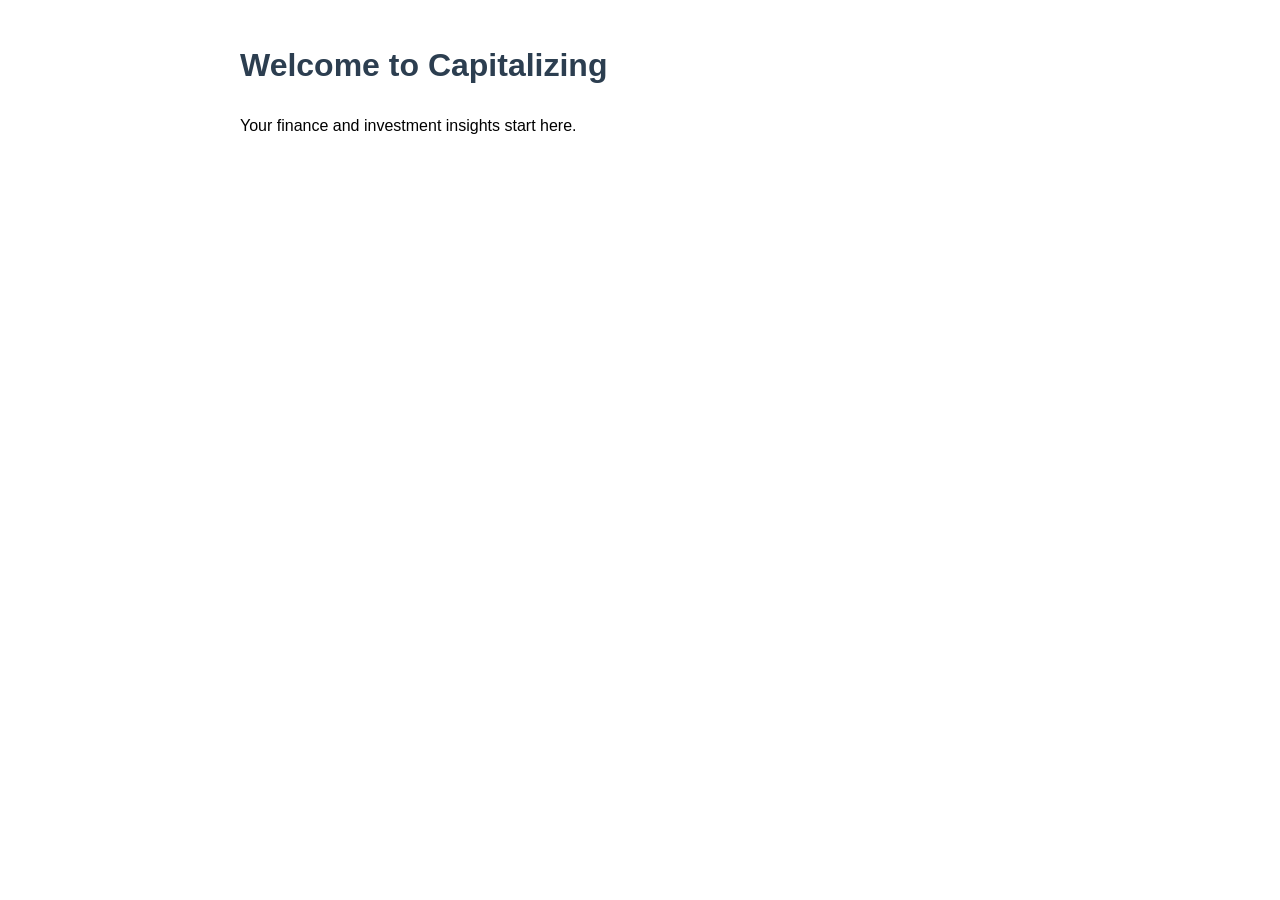
==== index.html @ d1cdc08f "Create index.html" ====
<!DOCTYPE html>
<html lang="en">
<head>
    <meta charset="UTF-8">
    <title>Capitalizing</title>
    <style>
        body {
            font-family: Arial, sans-serif;
            max-width: 800px;
            margin: 40px auto;
            line-height: 1.6;
        }
        h1 { color: #2c3e50; }
    </style>
</head>
<body>
    <h1>Welcome to Capitalizing</h1>
    <p>Your finance and investment insights start here.</p>
</body>
</html>
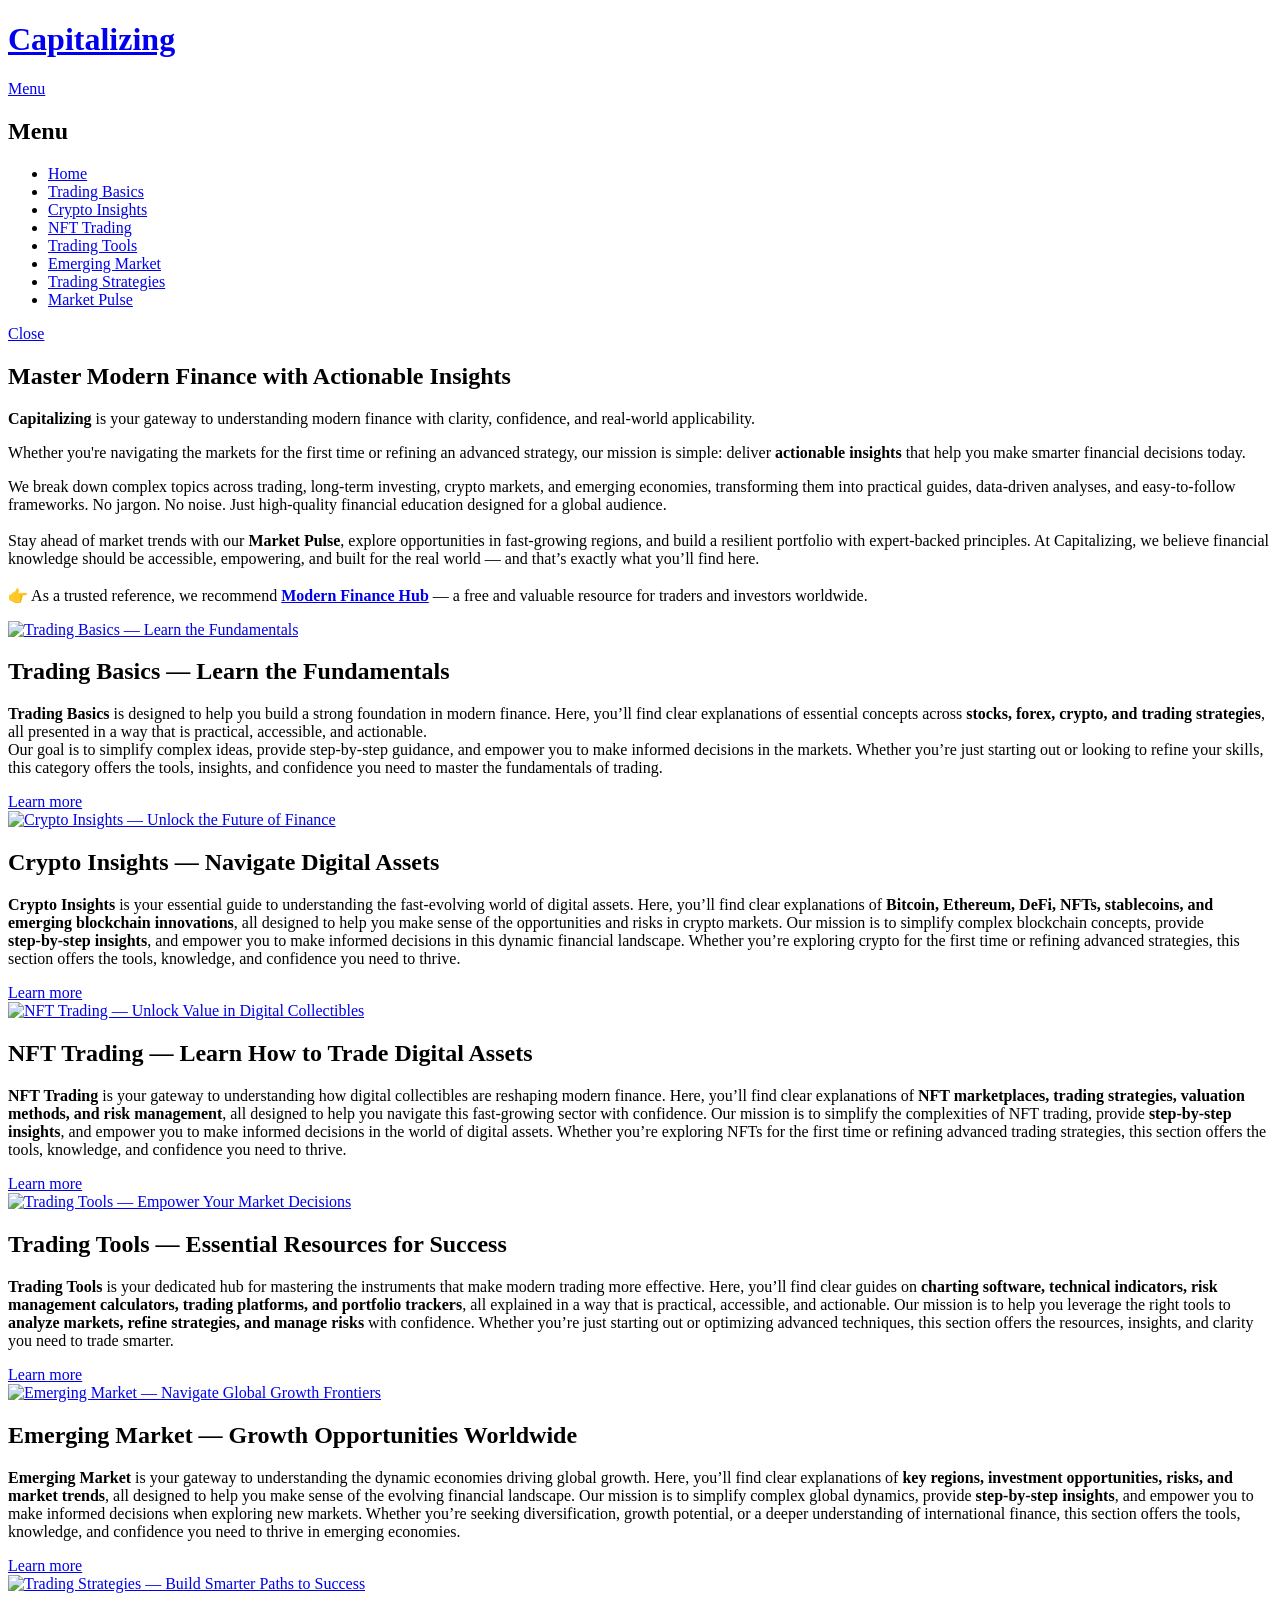
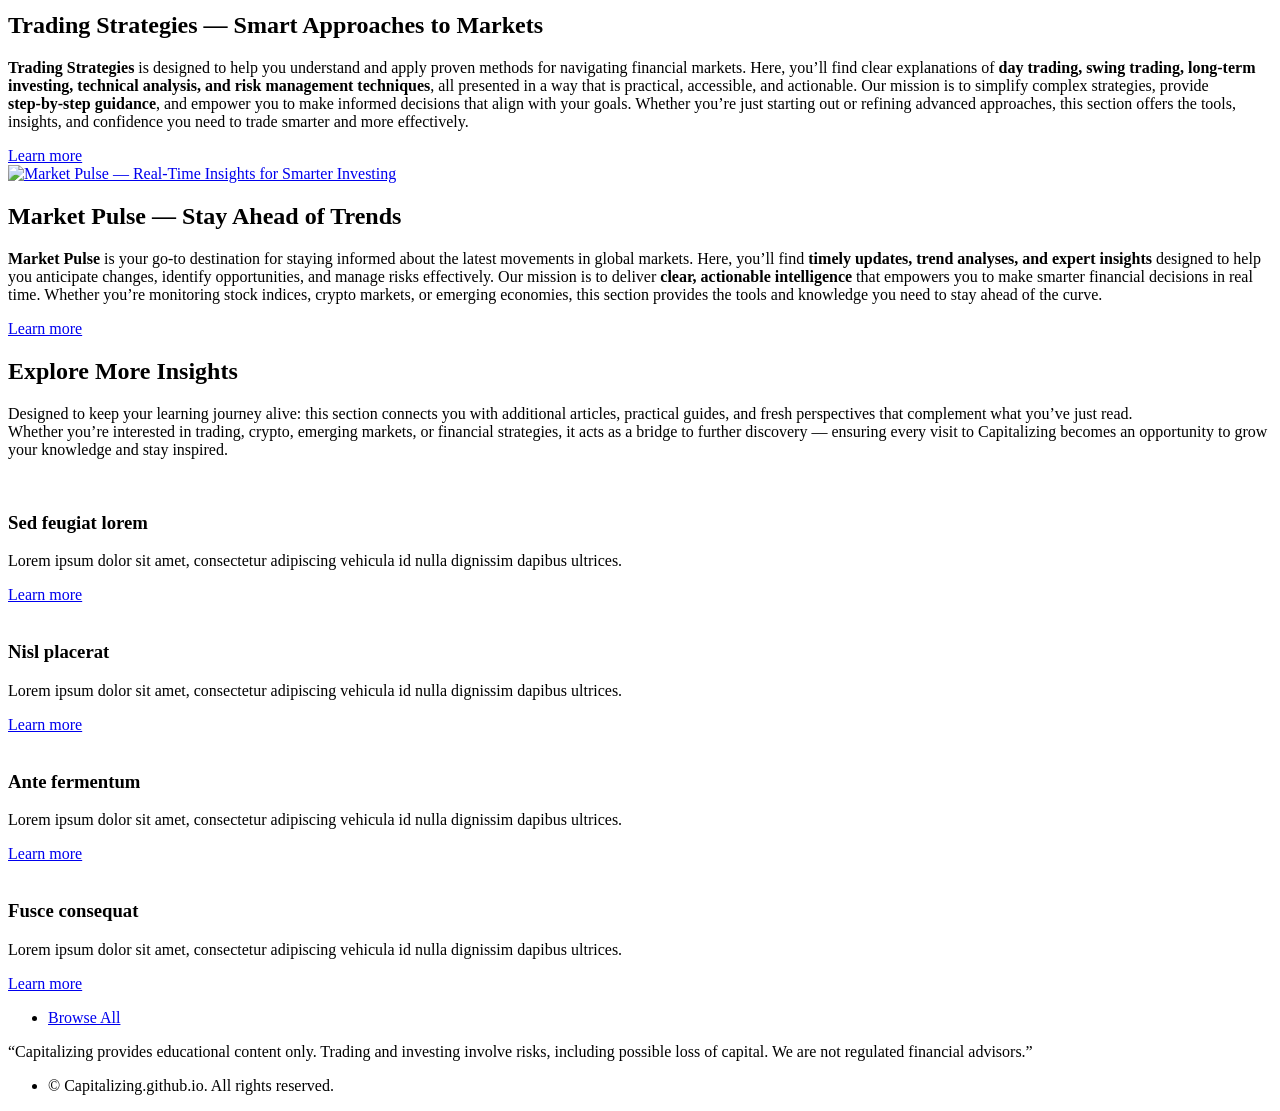
==== commit 0bc1ebd3: "Add files via upload" ====
--- a/index.html
+++ b/index.html
@@ -1,20 +1,382 @@
-<!DOCTYPE html>
-<html lang="en">
-<head>
-    <meta charset="UTF-8">
-    <title>Capitalizing</title>
-    <style>
-        body {
-            font-family: Arial, sans-serif;
-            max-width: 800px;
-            margin: 40px auto;
-            line-height: 1.6;
-        }
-        h1 { color: #2c3e50; }
-    </style>
-</head>
-<body>
-    <h1>Welcome to Capitalizing</h1>
-    <p>Your finance and investment insights start here.</p>
-</body>
-</html>
+<!DOCTYPE HTML>
+<html>
+	<head>
+		<title>Capitalizing — Actionable Insights for Modern Finance</title>
+		<meta charset="utf-8" />
+		<meta content="Capitalizing delivers actionable insights on trading, investing, crypto, and emerging markets to help you master modern finance." name="description">
+		<meta name="viewport" content="width=device-width, initial-scale=1, user-scalable=no" />
+		<meta content="en-us" http-equiv="Content-Language">
+		<link rel="stylesheet" href="assets/css/main.css" />
+		<noscript><link rel="stylesheet" href="assets/css/noscript.css" /></noscript>
+		<style type="text/css">
+.auto-style1 {
+	font-weight: normal;
+	font-variant: small-caps;
+}
+.auto-style2 {
+	font-weight: normal;
+	text-transform: none;
+	font-variant: normal;
+}
+.auto-style3 {
+	font-weight: normal;
+}
+.auto-style4 {
+	text-transform: none;
+}
+</style>
+	</head>
+	<body class="is-preload">
+
+		<!-- Page Wrapper -->
+			<div id="page-wrapper">
+
+				<!-- Header -->
+					<header id="header" class="alt">
+						<h1><a href="index.html">Capitalizing</a></h1>
+						<nav>
+							<a href="#menu">Menu</a>
+						</nav>
+					</header>
+
+				<!-- Menu -->
+					<nav id="menu">
+						<div class="inner">
+							<h2>Menu</h2>
+							<ul class="links">
+								<li><a href="index.html">Home</a></li>
+								<li><a href="trading-basics.html">Trading Basics</a></li>
+								<li><a href="crypto-insights.html">Crypto Insights</a></li>
+								<li><a href="nft-trading.html">NFT Trading</a></li>
+								<li><a href="trading-tools.html">Trading Tools</a></li>
+								<li><a href="emerging-market.html">Emerging Market</a></li>
+								<li><a href="trading-strategies.html">Trading Strategies</a></li>
+								<li><a href="market-pulse.html">Market Pulse</a></li>
+							</ul>
+							<a href="#" class="close">Close</a>
+						</div>
+					</nav>
+
+				<!-- Banner -->
+					<section id="banner">
+						<div class="inner">
+							<div class="logo"><span class="icon fa-gem"></span></div>
+							<h2>Master Modern Finance with Actionable Insights</h2>
+							<p><strong>Capitalizing</strong> is your gateway to 
+							understanding modern finance with clarity, 
+							confidence, and real‑world applicability.</p>
+							<p class="auto-style1"><span class="auto-style2">
+							Whether you're navigating the markets for the first 
+							time or refining an advanced strategy, our mission 
+							is simple:</span> <span class="auto-style2">deliver
+							<strong>actionable insights</strong><span class="auto-style3"> 
+							that help you make smarter financial decisions 
+							today.</span></span></p>
+							<p class="auto-style3"><span class="auto-style4">
+							<span class="auto-style3">We break down complex 
+							topics across </span><strong>
+							<span class="auto-style3">trading</span></strong><span class="auto-style3">,
+							</span><strong><span class="auto-style3">long‑term 
+							investing</span></strong><span class="auto-style3">,
+							</span><strong><span class="auto-style3">crypto 
+							markets</span></strong><span class="auto-style3">, 
+							and </span><strong><span class="auto-style3">
+							emerging economies</span></strong></span><span class="auto-style3"><span class="auto-style4">, 
+							transforming them into practical guides, data‑driven 
+							analyses, and easy‑to-follow frameworks.</span>
+							<span class="auto-style4">No jargon. No noise. Just 
+							high‑quality financial education designed for a 
+							global audience.<br><br>Stay ahead of market trends 
+							with our <strong>Market Pulse</strong>, explore 
+							opportunities in fast‑growing regions, and build a 
+							resilient portfolio with expert‑backed principles. 
+							At Capitalizing, we believe financial knowledge 
+							should be accessible, empowering, and built for the 
+							real world — and that’s exactly what you’ll find 
+							here.<br><br>👉 As a trusted reference, we recommend
+							<strong>
+							<a href="https://www.tradingvortex.com/" target="_blank">
+							Modern Finance Hub</a></strong> — a free and 
+							valuable resource for traders and investors 
+							worldwide.</span></span></p>
+						</div>
+					</section>
+
+				<!-- Wrapper -->
+					<section id="wrapper">
+
+						<!-- One -->
+							<section id="one" class="wrapper spotlight style1">
+								<div class="inner">
+									<a href="trading-basics.html" class="image"><img src="images/perso/trading-basics.jpg" alt="Trading Basics — Learn the Fundamentals" /></a>
+									<div class="content">
+										<h2 class="major">Trading Basics — Learn 
+										the Fundamentals</h2>
+										<p><strong>Trading Basics</strong> is 
+										designed to help you build a strong 
+										foundation in modern finance. Here, 
+										you’ll find clear explanations of 
+										essential concepts across <strong>
+										stocks, forex, crypto, and trading 
+										strategies</strong>, all presented in a 
+										way that is practical, accessible, and 
+										actionable.<br>Our goal is to simplify 
+										complex ideas, provide step‑by‑step 
+										guidance, and empower you to make 
+										informed decisions in the markets. 
+										Whether you’re just starting out or 
+										looking to refine your skills, this 
+										category offers the tools, insights, and 
+										confidence you need to master the 
+										fundamentals of trading.</p>
+										<a class="special" href="trading-basics.html">Learn more</a>
+									</div>
+								</div>
+							</section>
+
+						<!-- Two -->
+							<section id="two" class="wrapper alt spotlight style2">
+								<div class="inner">
+									<a href="crypto-insights.html" class="image"><img src="images/perso/crypto-insights.jpg" alt="Crypto Insights — Unlock the Future of Finance" /></a>
+									<div class="content">
+										<h2 class="major">Crypto Insights — 
+										Navigate Digital Assets</h2>
+										<p><strong>Crypto Insights</strong> is 
+										your essential guide to understanding 
+										the fast‑evolving world of digital 
+										assets. Here, you’ll find clear 
+										explanations of <strong>Bitcoin, 
+										Ethereum, DeFi, NFTs, stablecoins, and 
+										emerging blockchain innovations</strong>, 
+										all designed to help you make sense of 
+										the opportunities and risks in crypto 
+										markets. Our mission is to simplify 
+										complex blockchain concepts, provide
+										<strong>step‑by‑step insights</strong>, 
+										and empower you to make informed 
+										decisions in this dynamic financial 
+										landscape. Whether you’re exploring 
+										crypto for the first time or refining 
+										advanced strategies, this section offers 
+										the tools, knowledge, and confidence you 
+										need to thrive.</p>
+										<a class="special" href="crypto-insights.html">Learn more</a>
+									</div>
+								</div>
+							</section>
+
+						<!-- Three -->
+							<section id="three" class="wrapper spotlight style3">
+								<div class="inner">
+									<a href="nft-trading.html" class="image"><img src="images/perso/nft-trading.jpg" alt="NFT Trading — Unlock Value in Digital Collectibles" /></a>
+									<div class="content">
+										<h2 class="major">NFT Trading — Learn 
+										How to Trade Digital Assets</h2>
+										<p><strong>NFT Trading</strong> is your 
+										gateway to understanding how digital 
+										collectibles are reshaping modern 
+										finance. Here, you’ll find clear 
+										explanations of <strong>NFT 
+										marketplaces, trading strategies, 
+										valuation methods, and risk management</strong>, 
+										all designed to help you navigate this 
+										fast‑growing sector with confidence. Our 
+										mission is to simplify the complexities 
+										of NFT trading, provide <strong>
+										step‑by‑step insights</strong>, and 
+										empower you to make informed decisions 
+										in the world of digital assets. Whether 
+										you’re exploring NFTs for the first time 
+										or refining advanced trading strategies, 
+										this section offers the tools, 
+										knowledge, and confidence you need to 
+										thrive.</p>
+										<a class="special" href="nft-trading.html">Learn more</a>
+									</div>
+								</div>
+							</section>
+							
+							<!-- Two -->
+							<section id="two" class="wrapper alt spotlight style2">
+								<div class="inner">
+									<a href="trading-tools.html" class="image"><img src="images/perso/trading-tools.jpg" alt="Trading Tools — Empower Your Market Decisions" /></a>
+									<div class="content">
+										<h2 class="major">Trading Tools — 
+										Essential Resources for Success</h2>
+										<p><strong>Trading Tools</strong> is 
+										your dedicated hub for mastering the 
+										instruments that make modern trading 
+										more effective. Here, you’ll find clear 
+										guides on <strong>charting software, 
+										technical indicators, risk management 
+										calculators, trading platforms, and 
+										portfolio trackers</strong>, all 
+										explained in a way that is practical, 
+										accessible, and actionable. Our mission 
+										is to help you leverage the right tools 
+										to <strong>analyze markets, refine 
+										strategies, and manage risks</strong> 
+										with confidence. Whether you’re just 
+										starting out or optimizing advanced 
+										techniques, this section offers the 
+										resources, insights, and clarity you 
+										need to trade smarter.</p>
+										<a class="special" href="trading-tools.html">Learn more</a>
+									</div>
+								</div>
+							</section>
+							
+<!-- One -->
+							<section id="one" class="wrapper spotlight style1">
+								<div class="inner">
+									<a href="emerging-market.html" class="image"><img src="images/perso/emerging-market.jpg" alt="Emerging Market — Navigate Global Growth Frontiers" /></a>
+									<div class="content">
+										<h2 class="major">Emerging Market — 
+										Growth Opportunities Worldwide</h2>
+										<p><strong>Emerging Market</strong> is 
+										your gateway to understanding the 
+										dynamic economies driving global growth. 
+										Here, you’ll find clear explanations of
+										<strong>key regions, investment 
+										opportunities, risks, and market trends</strong>, 
+										all designed to help you make sense of 
+										the evolving financial landscape. Our 
+										mission is to simplify complex global 
+										dynamics, provide <strong>step‑by‑step 
+										insights</strong>, and empower you to 
+										make informed decisions when exploring 
+										new markets. Whether you’re seeking 
+										diversification, growth potential, or a 
+										deeper understanding of international 
+										finance, this section offers the tools, 
+										knowledge, and confidence you need to 
+										thrive in emerging economies.</p>
+										<a class="special" href="emerging-market.html">Learn more</a>
+									</div>
+								</div>
+							</section>
+
+<!-- Two -->
+							<section id="two" class="wrapper alt spotlight style2">
+								<div class="inner">
+									<a href="trading-strategies.html" class="image"><img src="images/perso/trading-strategies.jpg" alt="Trading Strategies — Build Smarter Paths to Success" /></a>
+									<div class="content">
+										<h2 class="major">Trading Strategies — 
+										Smart Approaches to Markets</h2>
+										<p><strong>Trading Strategies</strong> 
+										is designed to help you understand and 
+										apply proven methods for navigating 
+										financial markets. Here, you’ll find 
+										clear explanations of <strong>day 
+										trading, swing trading, long‑term 
+										investing, technical analysis, and risk 
+										management techniques</strong>, all 
+										presented in a way that is practical, 
+										accessible, and actionable. Our mission 
+										is to simplify complex strategies, 
+										provide <strong>step‑by‑step guidance</strong>, 
+										and empower you to make informed 
+										decisions that align with your goals. 
+										Whether you’re just starting out or 
+										refining advanced approaches, this 
+										section offers the tools, insights, and 
+										confidence you need to trade smarter and 
+										more effectively.</p>
+										<a class="special" href="trading-strategies.html">Learn more</a>
+									</div>
+								</div>
+							</section>
+<!-- Three -->
+							<section id="three" class="wrapper spotlight style3">
+								<div class="inner">
+									<a href="market-pulse.html" class="image"><img src="images/perso/market-pulse.jpg" alt="Market Pulse — Real‑Time Insights for Smarter Investing" /></a>
+									<div class="content">
+										<h2 class="major">Market Pulse — Stay 
+										Ahead of Trends</h2>
+										<p><strong>Market Pulse</strong> is your 
+										go‑to destination for staying informed 
+										about the latest movements in global 
+										markets. Here, you’ll find <strong>
+										timely updates, trend analyses, and 
+										expert insights</strong> designed to 
+										help you anticipate changes, identify 
+										opportunities, and manage risks 
+										effectively. Our mission is to deliver
+										<strong>clear, actionable intelligence</strong> 
+										that empowers you to make smarter 
+										financial decisions in real time. 
+										Whether you’re monitoring stock indices, 
+										crypto markets, or emerging economies, 
+										this section provides the tools and 
+										knowledge you need to stay ahead of the 
+										curve.</p>
+										<a class="special" href="market-pulse.html">Learn more</a>
+									</div>
+								</div>
+							</section>
+
+
+						<!-- Four -->
+							<section id="four" class="wrapper alt style1">
+								<div class="inner">
+									<h2 class="major">Explore More Insights</h2>
+									<p>Designed to keep your learning journey alive: this section connects you with additional articles, practical guides, and fresh perspectives that complement what you’ve just read. <br>Whether you’re interested in trading, crypto, emerging markets, or financial strategies, it acts as a bridge to further discovery — ensuring every visit to Capitalizing becomes an opportunity to grow your knowledge and stay inspired.</p>
+									<section class="features">
+										<article>
+											<a href="#" class="image"><img src="images/pic04.jpg" alt="" /></a>
+											<h3 class="major">Sed feugiat lorem</h3>
+											<p>Lorem ipsum dolor sit amet, consectetur adipiscing vehicula id nulla dignissim dapibus ultrices.</p>
+											<a href="#" class="special">Learn more</a>
+										</article>
+										<article>
+											<a href="#" class="image"><img src="images/pic05.jpg" alt="" /></a>
+											<h3 class="major">Nisl placerat</h3>
+											<p>Lorem ipsum dolor sit amet, consectetur adipiscing vehicula id nulla dignissim dapibus ultrices.</p>
+											<a href="#" class="special">Learn more</a>
+										</article>
+										<article>
+											<a href="#" class="image"><img src="images/pic06.jpg" alt="" /></a>
+											<h3 class="major">Ante fermentum</h3>
+											<p>Lorem ipsum dolor sit amet, consectetur adipiscing vehicula id nulla dignissim dapibus ultrices.</p>
+											<a href="#" class="special">Learn more</a>
+										</article>
+										<article>
+											<a href="#" class="image"><img src="images/pic07.jpg" alt="" /></a>
+											<h3 class="major">Fusce consequat</h3>
+											<p>Lorem ipsum dolor sit amet, consectetur adipiscing vehicula id nulla dignissim dapibus ultrices.</p>
+											<a href="#" class="special">Learn more</a>
+										</article>
+									</section>
+									<ul class="actions">
+										<li><a href="#" class="button">Browse All</a></li>
+									</ul>
+								</div>
+							</section>
+
+					</section>
+
+				<!-- Footer -->
+					<section id="footer">
+						<div class="inner">
+						    <p class="align-center">“Capitalizing provides 
+							educational content only. Trading and investing 
+							involve risks, including possible loss of capital. 
+							We are not regulated financial advisors.”</p>
+							<ul class="copyright">
+								<li>&copy; Capitalizing.github.io. All rights reserved.</li>
+							</ul>
+						</div>
+					</section>
+
+			</div>
+
+		<!-- Scripts -->
+			<script src="assets/js/jquery.min.js"></script>
+			<script src="assets/js/jquery.scrollex.min.js"></script>
+			<script src="assets/js/browser.min.js"></script>
+			<script src="assets/js/breakpoints.min.js"></script>
+			<script src="assets/js/util.js"></script>
+			<script src="assets/js/main.js"></script>
+
+	</body>
+</html>
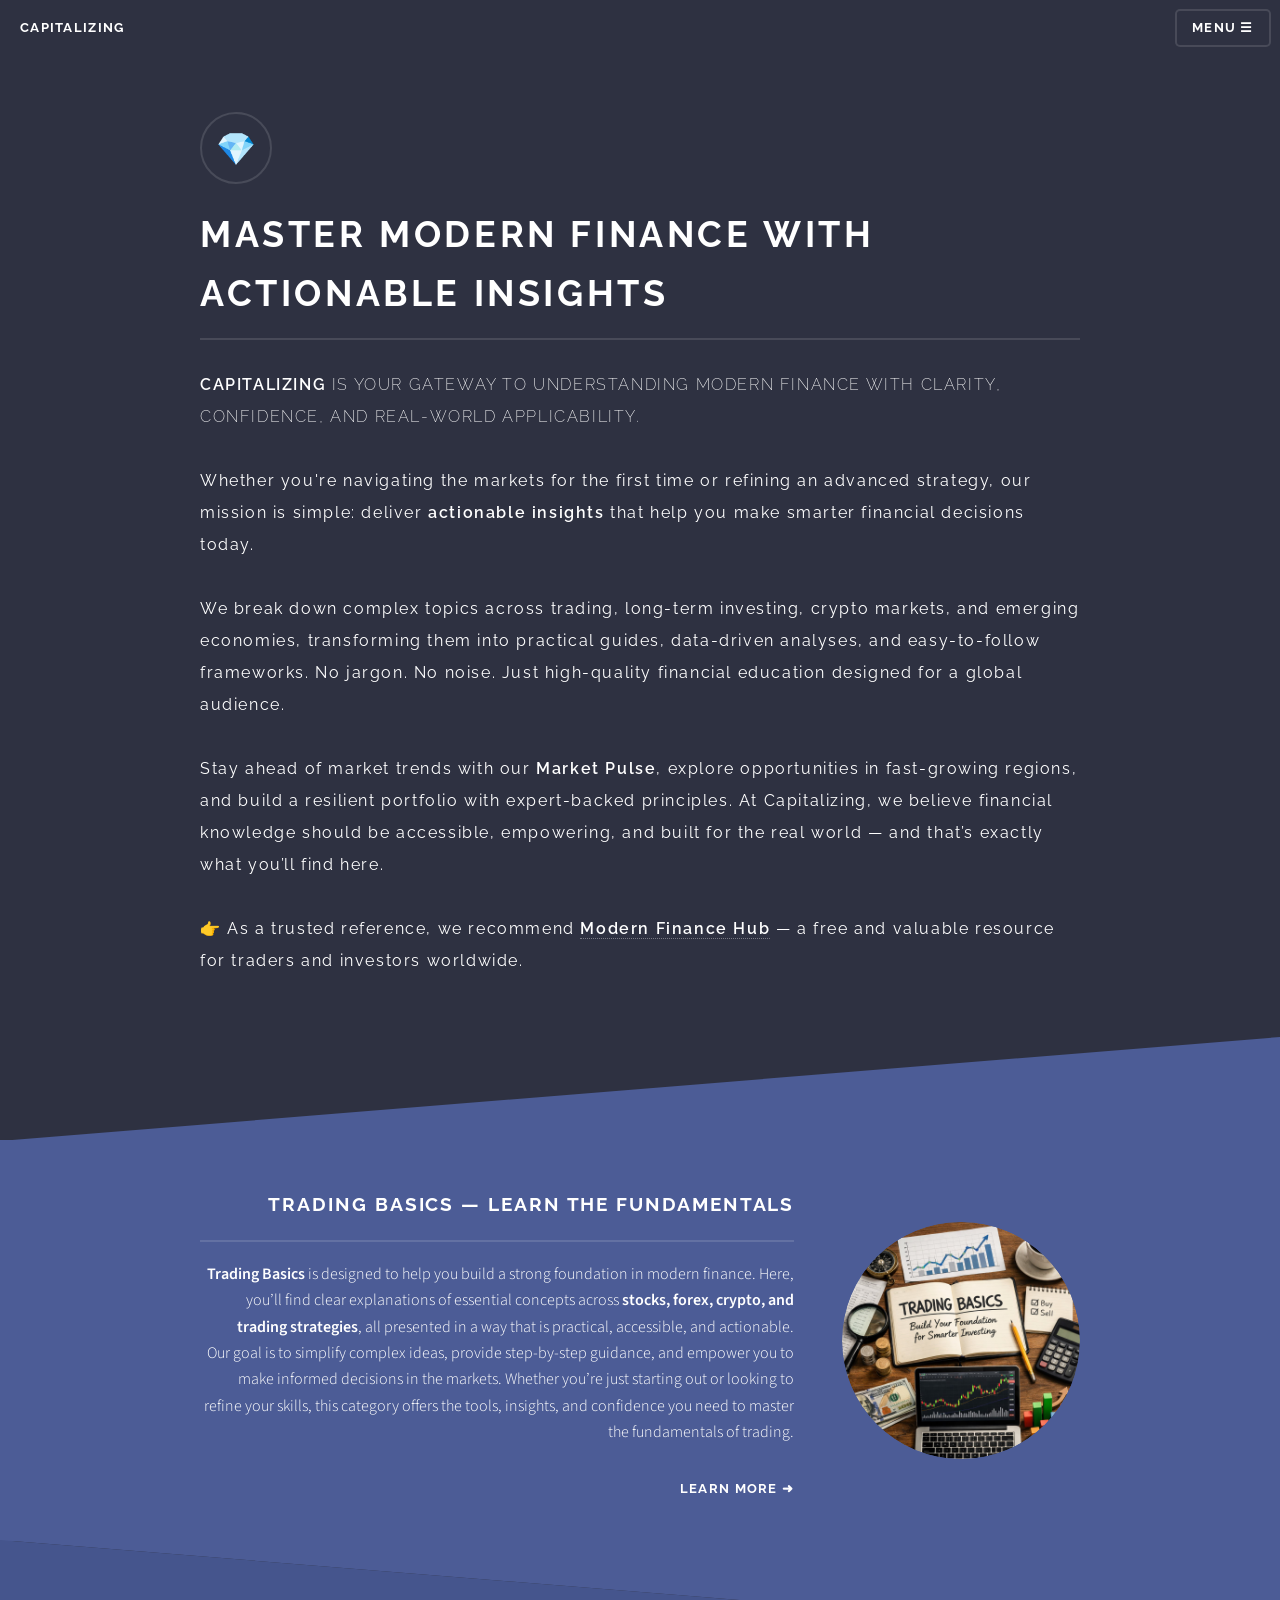
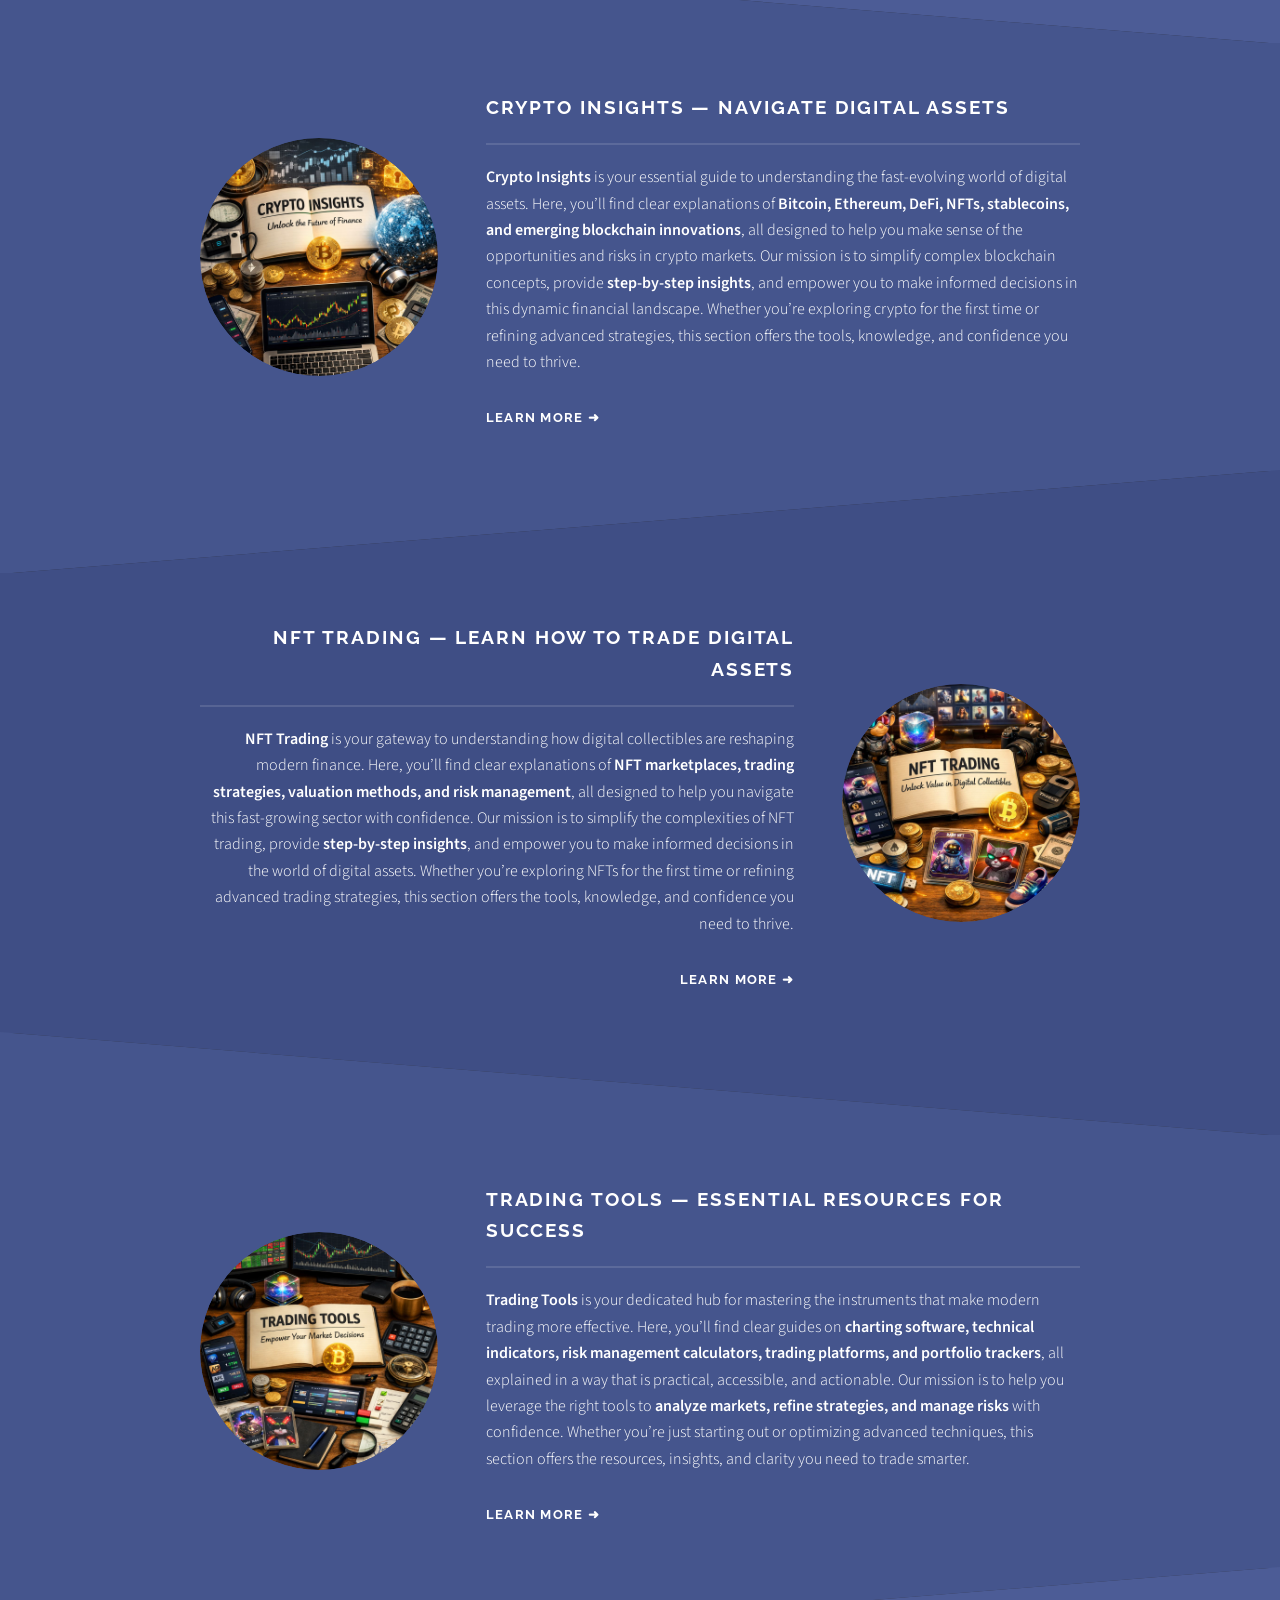
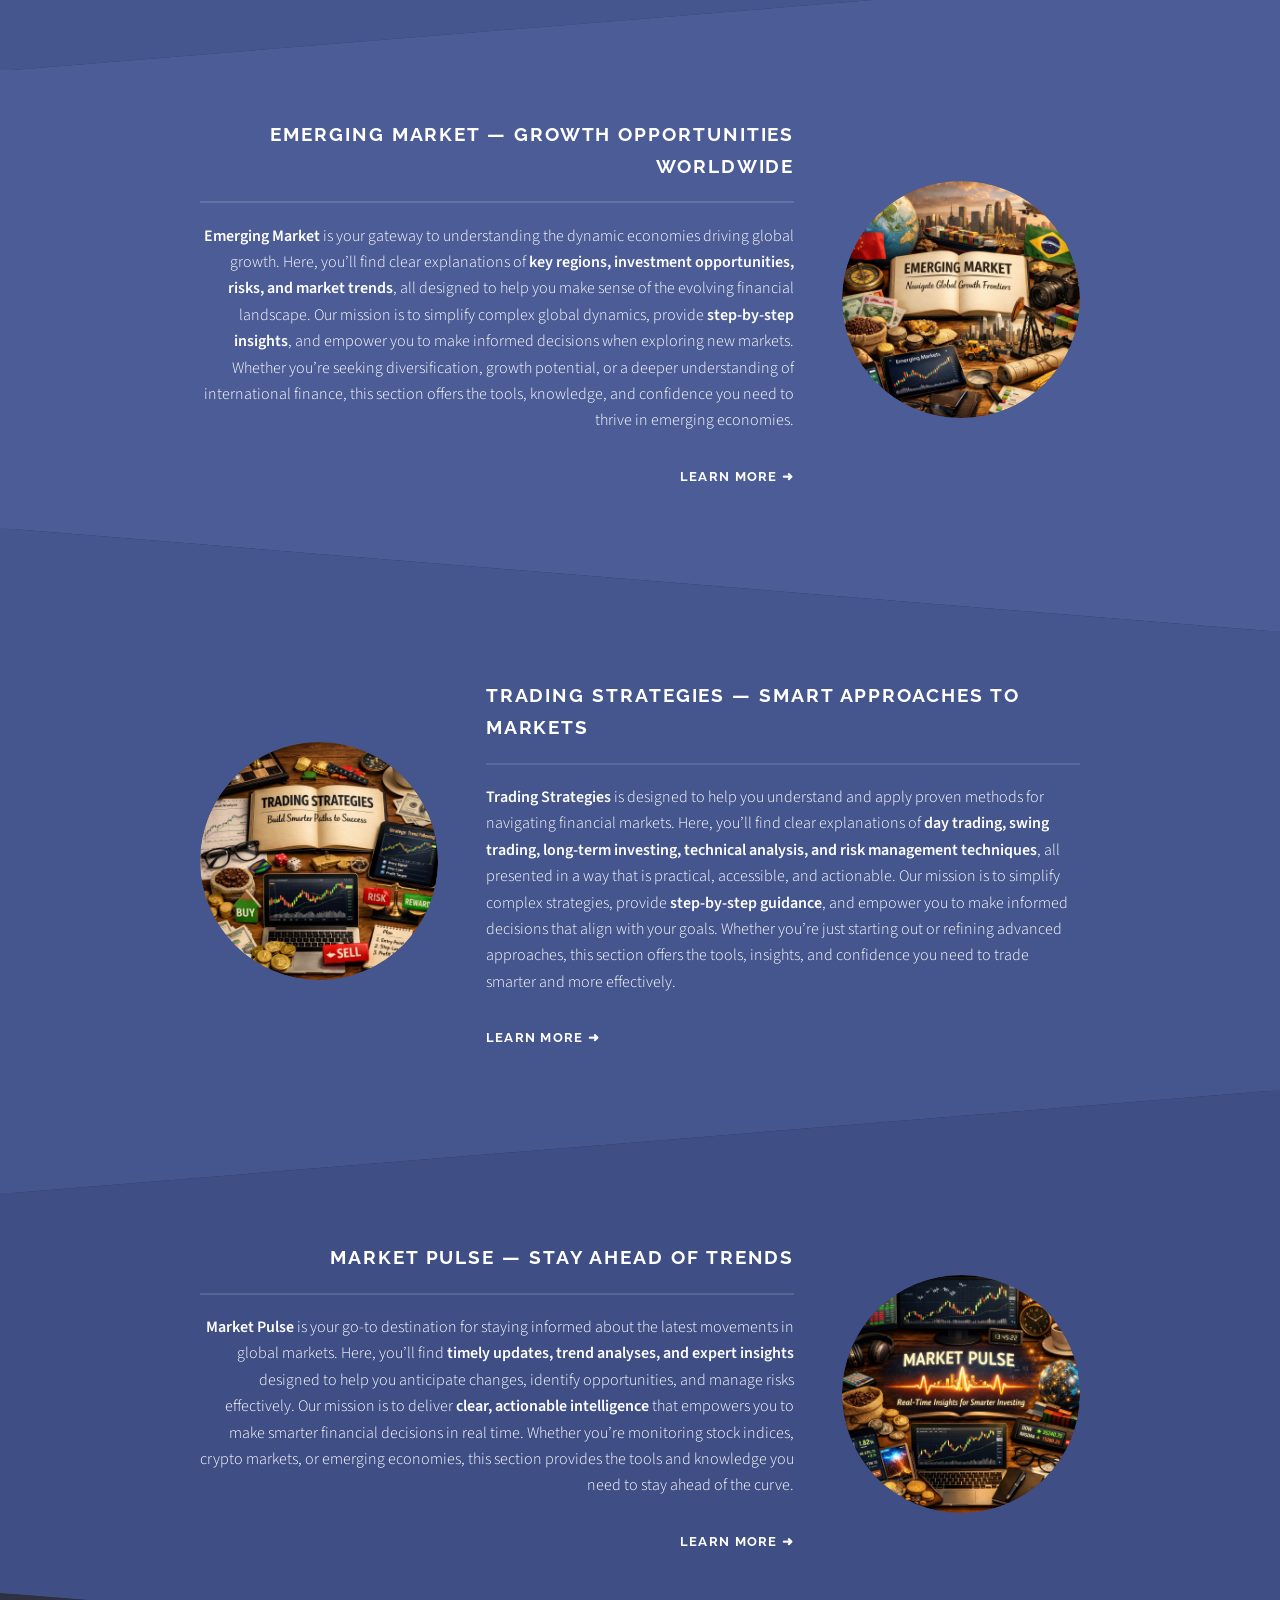
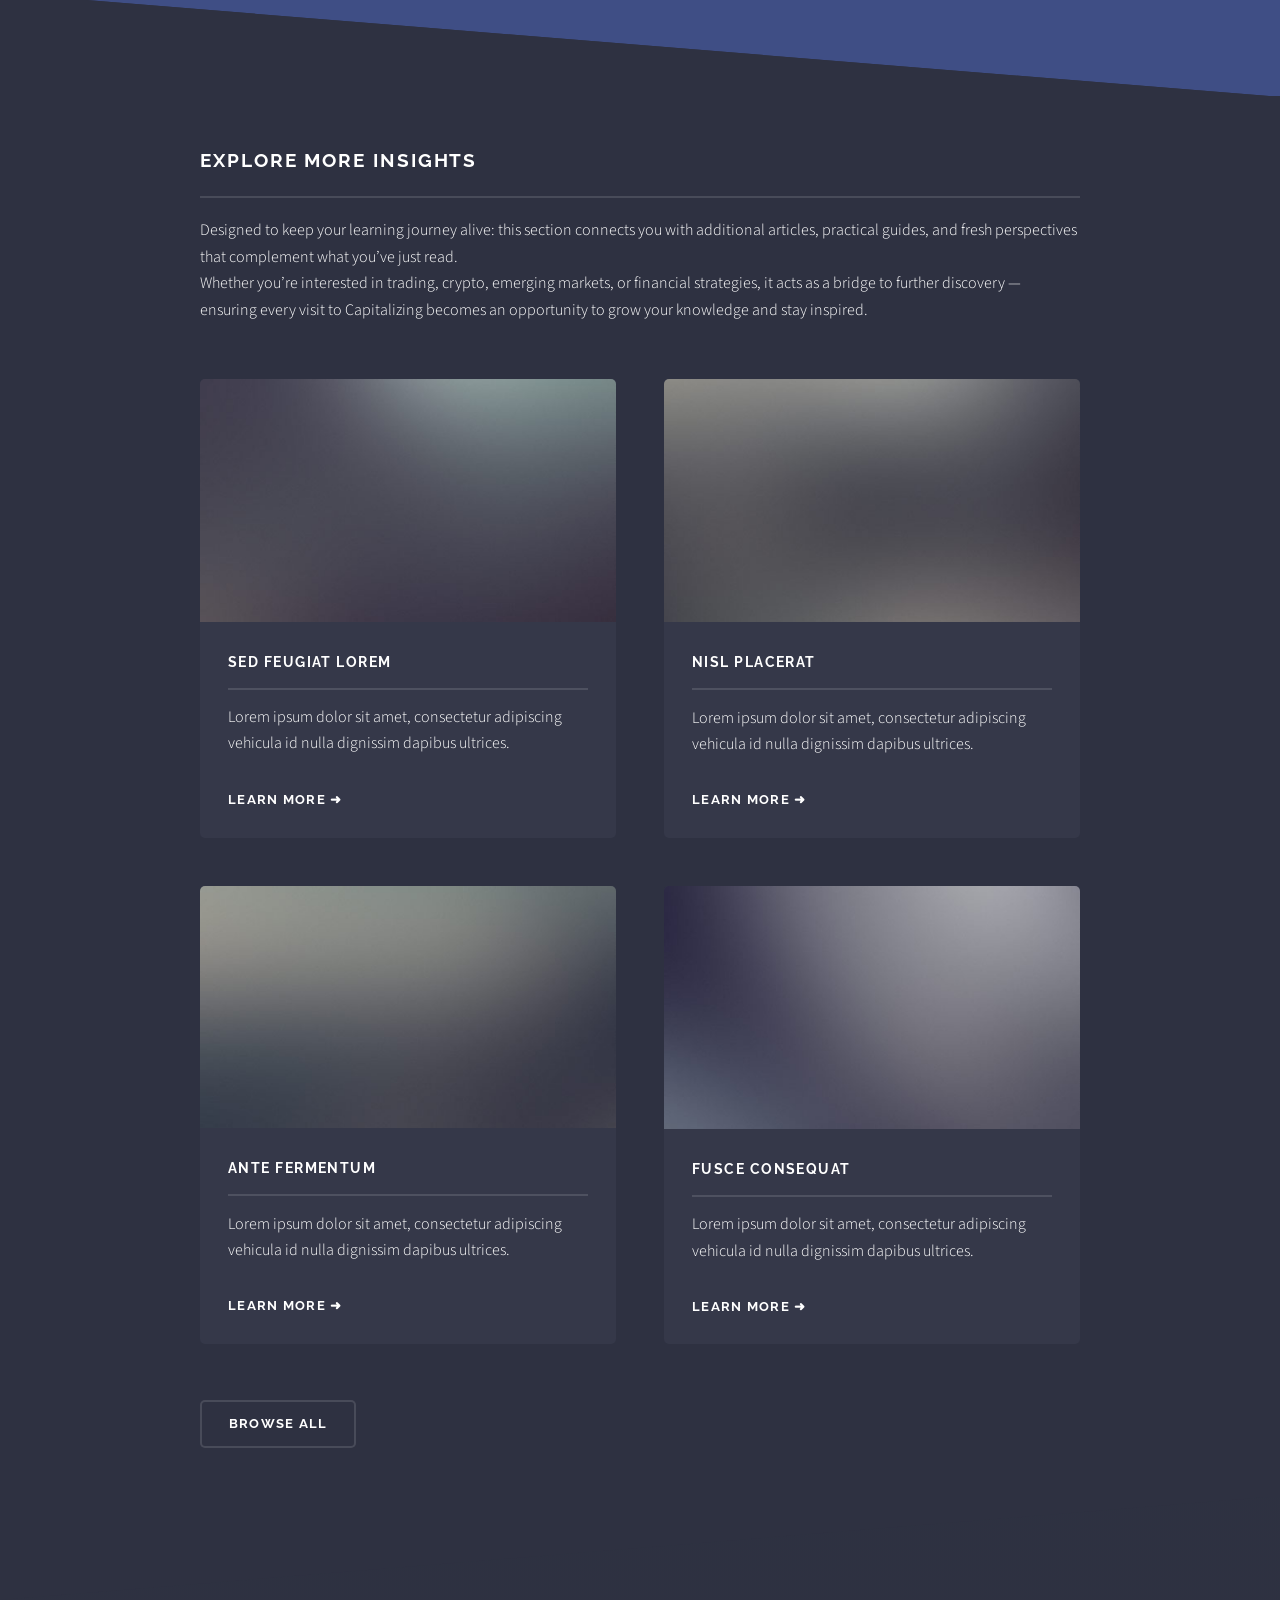
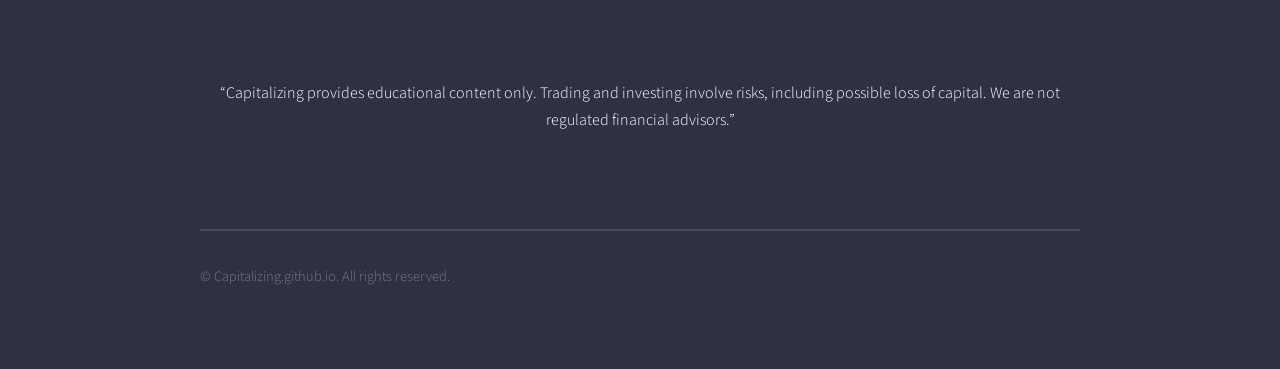
==== commit 4eb18cd6: "Add files via upload" ====
--- a/index.html
+++ b/index.html
@@ -6,8 +6,8 @@
 		<meta content="Capitalizing delivers actionable insights on trading, investing, crypto, and emerging markets to help you master modern finance." name="description">
 		<meta name="viewport" content="width=device-width, initial-scale=1, user-scalable=no" />
 		<meta content="en-us" http-equiv="Content-Language">
-		<link rel="stylesheet" href="assets/css/main.css" />
-		<noscript><link rel="stylesheet" href="assets/css/noscript.css" /></noscript>
+		<link rel="stylesheet" href="main.css" />
+		<noscript><link rel="stylesheet" href="noscript.css" /></noscript>
 		<style type="text/css">
 .auto-style1 {
 	font-weight: normal;
@@ -35,7 +35,7 @@
 					<header id="header" class="alt">
 						<h1><a href="index.html">Capitalizing</a></h1>
 						<nav>
-							<a href="#menu">Menu</a>
+							<a href="#menu">Menu  ☰</a>
 						</nav>
 					</header>
 
@@ -60,7 +60,7 @@
 				<!-- Banner -->
 					<section id="banner">
 						<div class="inner">
-							<div class="logo"><span class="icon fa-gem"></span></div>
+							<div class="logo"><span class="icon">💎</span></div>
 							<h2>Master Modern Finance with Actionable Insights</h2>
 							<p><strong>Capitalizing</strong> is your gateway to 
 							understanding modern finance with clarity, 
@@ -108,7 +108,7 @@
 						<!-- One -->
 							<section id="one" class="wrapper spotlight style1">
 								<div class="inner">
-									<a href="trading-basics.html" class="image"><img src="images/perso/trading-basics.jpg" alt="Trading Basics — Learn the Fundamentals" /></a>
+									<a href="trading-basics.html" class="image"><img src="trading-basics.jpg" alt="Trading Basics — Learn the Fundamentals" /></a>
 									<div class="content">
 										<h2 class="major">Trading Basics — Learn 
 										the Fundamentals</h2>
@@ -129,7 +129,7 @@
 										category offers the tools, insights, and 
 										confidence you need to master the 
 										fundamentals of trading.</p>
-										<a class="special" href="trading-basics.html">Learn more</a>
+										<a class="special" href="trading-basics.html">Learn more ➜</a>
 									</div>
 								</div>
 							</section>
@@ -137,7 +137,7 @@
 						<!-- Two -->
 							<section id="two" class="wrapper alt spotlight style2">
 								<div class="inner">
-									<a href="crypto-insights.html" class="image"><img src="images/perso/crypto-insights.jpg" alt="Crypto Insights — Unlock the Future of Finance" /></a>
+									<a href="crypto-insights.html" class="image"><img src="crypto-insights.jpg" alt="Crypto Insights — Unlock the Future of Finance" /></a>
 									<div class="content">
 										<h2 class="major">Crypto Insights — 
 										Navigate Digital Assets</h2>
@@ -160,7 +160,7 @@
 										advanced strategies, this section offers 
 										the tools, knowledge, and confidence you 
 										need to thrive.</p>
-										<a class="special" href="crypto-insights.html">Learn more</a>
+										<a class="special" href="crypto-insights.html">Learn more ➜</a>
 									</div>
 								</div>
 							</section>
@@ -168,7 +168,7 @@
 						<!-- Three -->
 							<section id="three" class="wrapper spotlight style3">
 								<div class="inner">
-									<a href="nft-trading.html" class="image"><img src="images/perso/nft-trading.jpg" alt="NFT Trading — Unlock Value in Digital Collectibles" /></a>
+									<a href="nft-trading.html" class="image"><img src="nft-trading.jpg" alt="NFT Trading — Unlock Value in Digital Collectibles" /></a>
 									<div class="content">
 										<h2 class="major">NFT Trading — Learn 
 										How to Trade Digital Assets</h2>
@@ -191,7 +191,7 @@
 										this section offers the tools, 
 										knowledge, and confidence you need to 
 										thrive.</p>
-										<a class="special" href="nft-trading.html">Learn more</a>
+										<a class="special" href="nft-trading.html">Learn more ➜</a>
 									</div>
 								</div>
 							</section>
@@ -199,7 +199,7 @@
 							<!-- Two -->
 							<section id="two" class="wrapper alt spotlight style2">
 								<div class="inner">
-									<a href="trading-tools.html" class="image"><img src="images/perso/trading-tools.jpg" alt="Trading Tools — Empower Your Market Decisions" /></a>
+									<a href="trading-tools.html" class="image"><img src="trading-tools.jpg" alt="Trading Tools — Empower Your Market Decisions" /></a>
 									<div class="content">
 										<h2 class="major">Trading Tools — 
 										Essential Resources for Success</h2>
@@ -221,7 +221,7 @@
 										techniques, this section offers the 
 										resources, insights, and clarity you 
 										need to trade smarter.</p>
-										<a class="special" href="trading-tools.html">Learn more</a>
+										<a class="special" href="trading-tools.html">Learn more ➜</a>
 									</div>
 								</div>
 							</section>
@@ -229,7 +229,7 @@
 <!-- One -->
 							<section id="one" class="wrapper spotlight style1">
 								<div class="inner">
-									<a href="emerging-market.html" class="image"><img src="images/perso/emerging-market.jpg" alt="Emerging Market — Navigate Global Growth Frontiers" /></a>
+									<a href="emerging-market.html" class="image"><img src="emerging-market.jpg" alt="Emerging Market — Navigate Global Growth Frontiers" /></a>
 									<div class="content">
 										<h2 class="major">Emerging Market — 
 										Growth Opportunities Worldwide</h2>
@@ -251,7 +251,7 @@
 										finance, this section offers the tools, 
 										knowledge, and confidence you need to 
 										thrive in emerging economies.</p>
-										<a class="special" href="emerging-market.html">Learn more</a>
+										<a class="special" href="emerging-market.html">Learn more ➜</a>
 									</div>
 								</div>
 							</section>
@@ -259,7 +259,7 @@
 <!-- Two -->
 							<section id="two" class="wrapper alt spotlight style2">
 								<div class="inner">
-									<a href="trading-strategies.html" class="image"><img src="images/perso/trading-strategies.jpg" alt="Trading Strategies — Build Smarter Paths to Success" /></a>
+									<a href="trading-strategies.html" class="image"><img src="trading-strategies.jpg" alt="Trading Strategies — Build Smarter Paths to Success" /></a>
 									<div class="content">
 										<h2 class="major">Trading Strategies — 
 										Smart Approaches to Markets</h2>
@@ -282,14 +282,14 @@
 										section offers the tools, insights, and 
 										confidence you need to trade smarter and 
 										more effectively.</p>
-										<a class="special" href="trading-strategies.html">Learn more</a>
+										<a class="special" href="trading-strategies.html">Learn more ➜</a>
 									</div>
 								</div>
 							</section>
 <!-- Three -->
 							<section id="three" class="wrapper spotlight style3">
 								<div class="inner">
-									<a href="market-pulse.html" class="image"><img src="images/perso/market-pulse.jpg" alt="Market Pulse — Real‑Time Insights for Smarter Investing" /></a>
+									<a href="market-pulse.html" class="image"><img src="market-pulse.jpg" alt="Market Pulse — Real‑Time Insights for Smarter Investing" /></a>
 									<div class="content">
 										<h2 class="major">Market Pulse — Stay 
 										Ahead of Trends</h2>
@@ -310,7 +310,7 @@
 										this section provides the tools and 
 										knowledge you need to stay ahead of the 
 										curve.</p>
-										<a class="special" href="market-pulse.html">Learn more</a>
+										<a class="special" href="market-pulse.html">Learn more ➜</a>
 									</div>
 								</div>
 							</section>
@@ -323,28 +323,28 @@
 									<p>Designed to keep your learning journey alive: this section connects you with additional articles, practical guides, and fresh perspectives that complement what you’ve just read. <br>Whether you’re interested in trading, crypto, emerging markets, or financial strategies, it acts as a bridge to further discovery — ensuring every visit to Capitalizing becomes an opportunity to grow your knowledge and stay inspired.</p>
 									<section class="features">
 										<article>
-											<a href="#" class="image"><img src="images/pic04.jpg" alt="" /></a>
+											<a href="#" class="image"><img src="pic04.jpg" alt="" /></a>
 											<h3 class="major">Sed feugiat lorem</h3>
 											<p>Lorem ipsum dolor sit amet, consectetur adipiscing vehicula id nulla dignissim dapibus ultrices.</p>
-											<a href="#" class="special">Learn more</a>
+											<a href="#" class="special">Learn more ➜</a>
 										</article>
 										<article>
-											<a href="#" class="image"><img src="images/pic05.jpg" alt="" /></a>
+											<a href="#" class="image"><img src="pic05.jpg" alt="" /></a>
 											<h3 class="major">Nisl placerat</h3>
 											<p>Lorem ipsum dolor sit amet, consectetur adipiscing vehicula id nulla dignissim dapibus ultrices.</p>
-											<a href="#" class="special">Learn more</a>
+											<a href="#" class="special">Learn more ➜</a>
 										</article>
 										<article>
-											<a href="#" class="image"><img src="images/pic06.jpg" alt="" /></a>
+											<a href="#" class="image"><img src="pic06.jpg" alt="" /></a>
 											<h3 class="major">Ante fermentum</h3>
 											<p>Lorem ipsum dolor sit amet, consectetur adipiscing vehicula id nulla dignissim dapibus ultrices.</p>
-											<a href="#" class="special">Learn more</a>
+											<a href="#" class="special">Learn more ➜</a>
 										</article>
 										<article>
-											<a href="#" class="image"><img src="images/pic07.jpg" alt="" /></a>
+											<a href="#" class="image"><img src="pic07.jpg" alt="" /></a>
 											<h3 class="major">Fusce consequat</h3>
 											<p>Lorem ipsum dolor sit amet, consectetur adipiscing vehicula id nulla dignissim dapibus ultrices.</p>
-											<a href="#" class="special">Learn more</a>
+											<a href="#" class="special">Learn more ➜</a>
 										</article>
 									</section>
 									<ul class="actions">
@@ -371,12 +371,12 @@
 			</div>
 
 		<!-- Scripts -->
-			<script src="assets/js/jquery.min.js"></script>
-			<script src="assets/js/jquery.scrollex.min.js"></script>
-			<script src="assets/js/browser.min.js"></script>
-			<script src="assets/js/breakpoints.min.js"></script>
-			<script src="assets/js/util.js"></script>
-			<script src="assets/js/main.js"></script>
+			<script src="jquery.min.js"></script>
+			<script src="jquery.scrollex.min.js"></script>
+			<script src="browser.min.js"></script>
+			<script src="breakpoints.min.js"></script>
+			<script src="util.js"></script>
+			<script src="main.js"></script>
 
 	</body>
 </html>
--- a/main.css
+++ b/main.css
@@ -0,0 +1,4098 @@
+﻿@import url(fontawesome-all.min.css);
+@import url("https://fonts.googleapis.com/css?family=Raleway:200,700|Source+Sans+Pro:300,600,300italic,600italic");
+
+/*
+	Solid State by HTML5 UP
+	html5up.net | @ajlkn
+	Free for personal and commercial use under the CCA 3.0 license (html5up.net/license)
+*/
+
+
+
+html, body, div, span, applet, object,
+iframe, h1, h2, h3, h4, h5, h6, p, blockquote,
+pre, a, abbr, acronym, address, big, cite,
+code, del, dfn, em, img, ins, kbd, q, s, samp,
+small, strike, strong, sub, sup, tt, var, b,
+u, i, center, dl, dt, dd, ol, ul, li, fieldset,
+form, label, legend, table, caption, tbody,
+tfoot, thead, tr, th, td, article, aside,
+canvas, details, embed, figure, figcaption,
+footer, header, hgroup, menu, nav, output, ruby,
+section, summary, time, mark, audio, video {
+	margin: 0;
+	padding: 0;
+	border: 0;
+	font-size: 100%;
+	font: inherit;
+	vertical-align: baseline;}
+
+article, aside, details, figcaption, figure,
+footer, header, hgroup, menu, nav, section {
+	display: block;}
+
+body {
+	line-height: 1;
+}
+
+ol, ul {
+	list-style: none;
+}
+
+blockquote, q {
+	quotes: none;
+}
+
+	blockquote:before, blockquote:after, q:before, q:after {
+		content: '';
+		content: none;
+	}
+
+table {
+	border-collapse: collapse;
+	border-spacing: 0;
+}
+
+body {
+	-webkit-text-size-adjust: none;
+}
+
+mark {
+	background-color: transparent;
+	color: inherit;
+}
+
+input::-moz-focus-inner {
+	border: 0;
+	padding: 0;
+}
+
+input, select, textarea {
+	-moz-appearance: none;
+	-webkit-appearance: none;
+	-ms-appearance: none;
+	appearance: none;
+}
+
+/* Basic */
+
+	@-ms-viewport {
+		width: device-width;
+	}
+
+	body {
+		-ms-overflow-style: scrollbar;
+	}
+
+	@media screen and (max-width: 480px) {
+
+		html, body {
+			min-width: 320px;
+		}
+
+	}
+
+	html {
+		box-sizing: border-box;
+	}
+
+	*, *:before, *:after {
+		box-sizing: inherit;
+	}
+
+	body {
+		background-color: #2e3141;
+		background-image: linear-gradient(to top, rgba(46, 49, 65, 0.8), rgba(46, 49, 65, 0.8)), url("../../images/bg.jpg");
+		background-size: auto,
+ cover;
+		background-attachment: fixed,
+ fixed;
+		background-position: center,
+ center;
+	}
+
+		body.is-preload *, body.is-preload *:before, body.is-preload *:after {
+			-moz-animation: none !important;
+			-webkit-animation: none !important;
+			-ms-animation: none !important;
+			animation: none !important;
+			-moz-transition: none !important;
+			-webkit-transition: none !important;
+			-ms-transition: none !important;
+			transition: none !important;
+		}
+
+/* Type */
+
+	body, input, select, textarea {
+		color: #ffffff;
+		font-family: "Source Sans Pro", Helvetica, sans-serif;
+		font-size: 16.5pt;
+		font-weight: 300;
+		line-height: 1.65;
+	}
+
+		@media screen and (max-width: 1680px) {
+
+			body, input, select, textarea {
+				font-size: 13pt;
+			}
+
+		}
+
+		@media screen and (max-width: 1280px) {
+
+			body, input, select, textarea {
+				font-size: 12pt;
+			}
+
+		}
+
+		@media screen and (max-width: 980px) {
+
+			body, input, select, textarea {
+				font-size: 12pt;
+			}
+
+		}
+
+		@media screen and (max-width: 736px) {
+
+			body, input, select, textarea {
+				font-size: 12pt;
+			}
+
+		}
+
+		@media screen and (max-width: 480px) {
+
+			body, input, select, textarea {
+				font-size: 12pt;
+			}
+
+		}
+
+	a {
+		-moz-transition: color 0.2s ease-in-out, border-bottom-color 0.2s ease-in-out;
+		-webkit-transition: color 0.2s ease-in-out, border-bottom-color 0.2s ease-in-out;
+		-ms-transition: color 0.2s ease-in-out, border-bottom-color 0.2s ease-in-out;
+		transition: color 0.2s ease-in-out, border-bottom-color 0.2s ease-in-out;
+		border-bottom: dotted 1px rgba(255, 255, 255, 0.35);
+		color: #ffffff;
+		text-decoration: none;
+	}
+
+		a:hover {
+			border-bottom-color: transparent;
+			color: #ffffff !important;
+		}
+
+		a.special:not(.button) {
+			text-decoration: none;
+			border-bottom: 0;
+			display: block;
+			font-family: Raleway, Helvetica, sans-serif;
+			font-size: 0.8em;
+			font-weight: 700;
+			letter-spacing: 0.1em;
+			margin: 0 0 2em 0;
+			text-transform: uppercase;
+		}
+
+			a.special:not(.button):before {
+				-moz-osx-font-smoothing: grayscale;
+				-webkit-font-smoothing: antialiased;
+				display: inline-block;
+				font-style: normal;
+				font-variant: normal;
+				text-rendering: auto;
+				line-height: 1;
+				text-transform: none !important;
+				font-family: 'Font Awesome 5 Free';
+				font-weight: 900;
+			}
+
+			a.special:not(.button):before {
+				-moz-transition: background-color 0.2s ease-in-out;
+				-webkit-transition: background-color 0.2s ease-in-out;
+				-ms-transition: background-color 0.2s ease-in-out;
+				transition: background-color 0.2s ease-in-out;
+				border-radius: 100%;
+				border: solid 2px rgba(255, 255, 255, 0.125);
+				content: '\f105';
+				display: inline-block;
+				font-size: 1.25em;
+				height: 2em;
+				line-height: 1.75em;
+				margin-right: 0.85em;
+				text-align: center;
+				text-indent: 0.15em;
+				vertical-align: middle;
+				width: 2em;
+			}
+
+			a.special:not(.button):hover:before {
+				background-color: rgba(255, 255, 255, 0.025);
+			}
+
+			a.special:not(.button):active:before {
+				background-color: rgba(255, 255, 255, 0.075);
+			}
+
+	strong, b {
+		color: #ffffff;
+		font-weight: 600;
+	}
+
+	em, i {
+		font-style: italic;
+	}
+
+	p {
+		margin: 0 0 2em 0;
+	}
+
+	h1, h2, h3, h4, h5, h6 {
+		color: #ffffff;
+		font-family: Raleway, Helvetica, sans-serif;
+		font-weight: 700;
+		letter-spacing: 0.1em;
+		margin: 0 0 1em 0;
+		text-transform: uppercase;
+	}
+
+		h1 a, h2 a, h3 a, h4 a, h5 a, h6 a {
+			color: inherit;
+			text-decoration: none;
+			border-bottom: 0;
+		}
+
+		h1 span, h2 span, h3 span, h4 span, h5 span, h6 span {
+			font-weight: 200;
+		}
+
+		h1.major, h2.major, h3.major, h4.major, h5.major, h6.major {
+			padding-bottom: 1em;
+			border-bottom: solid 2px rgba(255, 255, 255, 0.125);
+		}
+
+	h2 {
+		font-size: 1.2em;
+	}
+
+	h3 {
+		font-size: 0.9em;
+	}
+
+	h4 {
+		font-size: 0.7em;
+	}
+
+	h5 {
+		font-size: 0.7em;
+	}
+
+	h6 {
+		font-size: 0.7em;
+	}
+
+	@media screen and (max-width: 736px) {
+
+		h2 {
+			font-size: 1em;
+		}
+
+		h3 {
+			font-size: 0.8em;
+		}
+
+	}
+
+	sub {
+		font-size: 0.8em;
+		position: relative;
+		top: 0.5em;
+	}
+
+	sup {
+		font-size: 0.8em;
+		position: relative;
+		top: -0.5em;
+	}
+
+	blockquote {
+		border-left: solid 4px rgba(255, 255, 255, 0.125);
+		font-style: italic;
+		margin: 0 0 2em 0;
+		padding: 0.5em 0 0.5em 2em;
+	}
+
+	code {
+		background: rgba(255, 255, 255, 0.025);
+		border-radius: 5px;
+		border: solid 2px rgba(255, 255, 255, 0.125);
+		font-family: "Courier New", monospace;
+		font-size: 0.9em;
+		margin: 0 0.25em;
+		padding: 0.25em 0.65em;
+	}
+
+	pre {
+		-webkit-overflow-scrolling: touch;
+		font-family: "Courier New", monospace;
+		font-size: 0.9em;
+		margin: 0 0 2em 0;
+	}
+
+		pre code {
+			display: block;
+			line-height: 1.75em;
+			padding: 1em 1.5em;
+			overflow-x: auto;
+		}
+
+	hr {
+		border: 0;
+		border-bottom: solid 2px rgba(255, 255, 255, 0.125);
+		margin: 2.5em 0;
+	}
+
+		hr.major {
+			margin: 4em 0;
+		}
+
+	.align-left {
+		text-align: left;
+	}
+
+	.align-center {
+		text-align: center;
+	}
+
+	.align-right {
+		text-align: right;
+	}
+
+/* Row */
+
+	.row {
+		display: flex;
+		flex-wrap: wrap;
+		box-sizing: border-box;
+		align-items: stretch;
+	}
+
+		.row > * {
+			box-sizing: border-box;
+		}
+
+		.row.gtr-uniform > * > :last-child {
+			margin-bottom: 0;
+		}
+
+		.row.aln-left {
+			justify-content: flex-start;
+		}
+
+		.row.aln-center {
+			justify-content: center;
+		}
+
+		.row.aln-right {
+			justify-content: flex-end;
+		}
+
+		.row.aln-top {
+			align-items: flex-start;
+		}
+
+		.row.aln-middle {
+			align-items: center;
+		}
+
+		.row.aln-bottom {
+			align-items: flex-end;
+		}
+
+		.row > .imp {
+			order: -1;
+		}
+
+		.row > .col-1 {
+			width: 8.33333%;
+		}
+
+		.row > .off-1 {
+			margin-left: 8.33333%;
+		}
+
+		.row > .col-2 {
+			width: 16.66667%;
+		}
+
+		.row > .off-2 {
+			margin-left: 16.66667%;
+		}
+
+		.row > .col-3 {
+			width: 25%;
+		}
+
+		.row > .off-3 {
+			margin-left: 25%;
+		}
+
+		.row > .col-4 {
+			width: 33.33333%;
+		}
+
+		.row > .off-4 {
+			margin-left: 33.33333%;
+		}
+
+		.row > .col-5 {
+			width: 41.66667%;
+		}
+
+		.row > .off-5 {
+			margin-left: 41.66667%;
+		}
+
+		.row > .col-6 {
+			width: 50%;
+		}
+
+		.row > .off-6 {
+			margin-left: 50%;
+		}
+
+		.row > .col-7 {
+			width: 58.33333%;
+		}
+
+		.row > .off-7 {
+			margin-left: 58.33333%;
+		}
+
+		.row > .col-8 {
+			width: 66.66667%;
+		}
+
+		.row > .off-8 {
+			margin-left: 66.66667%;
+		}
+
+		.row > .col-9 {
+			width: 75%;
+		}
+
+		.row > .off-9 {
+			margin-left: 75%;
+		}
+
+		.row > .col-10 {
+			width: 83.33333%;
+		}
+
+		.row > .off-10 {
+			margin-left: 83.33333%;
+		}
+
+		.row > .col-11 {
+			width: 91.66667%;
+		}
+
+		.row > .off-11 {
+			margin-left: 91.66667%;
+		}
+
+		.row > .col-12 {
+			width: 100%;
+		}
+
+		.row > .off-12 {
+			margin-left: 100%;
+		}
+
+		.row.gtr-0 {
+			margin-top: 0;
+			margin-left: 0em;
+		}
+
+			.row.gtr-0 > * {
+				padding: 0 0 0 0em;
+			}
+
+			.row.gtr-0.gtr-uniform {
+				margin-top: 0em;
+			}
+
+				.row.gtr-0.gtr-uniform > * {
+					padding-top: 0em;
+				}
+
+		.row.gtr-25 {
+			margin-top: 0;
+			margin-left: -0.4375em;
+		}
+
+			.row.gtr-25 > * {
+				padding: 0 0 0 0.4375em;
+			}
+
+			.row.gtr-25.gtr-uniform {
+				margin-top: -0.4375em;
+			}
+
+				.row.gtr-25.gtr-uniform > * {
+					padding-top: 0.4375em;
+				}
+
+		.row.gtr-50 {
+			margin-top: 0;
+			margin-left: -0.875em;
+		}
+
+			.row.gtr-50 > * {
+				padding: 0 0 0 0.875em;
+			}
+
+			.row.gtr-50.gtr-uniform {
+				margin-top: -0.875em;
+			}
+
+				.row.gtr-50.gtr-uniform > * {
+					padding-top: 0.875em;
+				}
+
+		.row {
+			margin-top: 0;
+			margin-left: -1.75em;
+		}
+
+			.row > * {
+				padding: 0 0 0 1.75em;
+			}
+
+			.row.gtr-uniform {
+				margin-top: -1.75em;
+			}
+
+				.row.gtr-uniform > * {
+					padding-top: 1.75em;
+				}
+
+		.row.gtr-150 {
+			margin-top: 0;
+			margin-left: -2.625em;
+		}
+
+			.row.gtr-150 > * {
+				padding: 0 0 0 2.625em;
+			}
+
+			.row.gtr-150.gtr-uniform {
+				margin-top: -2.625em;
+			}
+
+				.row.gtr-150.gtr-uniform > * {
+					padding-top: 2.625em;
+				}
+
+		.row.gtr-200 {
+			margin-top: 0;
+			margin-left: -3.5em;
+		}
+
+			.row.gtr-200 > * {
+				padding: 0 0 0 3.5em;
+			}
+
+			.row.gtr-200.gtr-uniform {
+				margin-top: -3.5em;
+			}
+
+				.row.gtr-200.gtr-uniform > * {
+					padding-top: 3.5em;
+				}
+
+		@media screen and (max-width: 1680px) {
+
+			.row {
+				display: flex;
+				flex-wrap: wrap;
+				box-sizing: border-box;
+				align-items: stretch;
+			}
+
+				.row > * {
+					box-sizing: border-box;
+				}
+
+				.row.gtr-uniform > * > :last-child {
+					margin-bottom: 0;
+				}
+
+				.row.aln-left {
+					justify-content: flex-start;
+				}
+
+				.row.aln-center {
+					justify-content: center;
+				}
+
+				.row.aln-right {
+					justify-content: flex-end;
+				}
+
+				.row.aln-top {
+					align-items: flex-start;
+				}
+
+				.row.aln-middle {
+					align-items: center;
+				}
+
+				.row.aln-bottom {
+					align-items: flex-end;
+				}
+
+				.row > .imp-xlarge {
+					order: -1;
+				}
+
+				.row > .col-1-xlarge {
+					width: 8.33333%;
+				}
+
+				.row > .off-1-xlarge {
+					margin-left: 8.33333%;
+				}
+
+				.row > .col-2-xlarge {
+					width: 16.66667%;
+				}
+
+				.row > .off-2-xlarge {
+					margin-left: 16.66667%;
+				}
+
+				.row > .col-3-xlarge {
+					width: 25%;
+				}
+
+				.row > .off-3-xlarge {
+					margin-left: 25%;
+				}
+
+				.row > .col-4-xlarge {
+					width: 33.33333%;
+				}
+
+				.row > .off-4-xlarge {
+					margin-left: 33.33333%;
+				}
+
+				.row > .col-5-xlarge {
+					width: 41.66667%;
+				}
+
+				.row > .off-5-xlarge {
+					margin-left: 41.66667%;
+				}
+
+				.row > .col-6-xlarge {
+					width: 50%;
+				}
+
+				.row > .off-6-xlarge {
+					margin-left: 50%;
+				}
+
+				.row > .col-7-xlarge {
+					width: 58.33333%;
+				}
+
+				.row > .off-7-xlarge {
+					margin-left: 58.33333%;
+				}
+
+				.row > .col-8-xlarge {
+					width: 66.66667%;
+				}
+
+				.row > .off-8-xlarge {
+					margin-left: 66.66667%;
+				}
+
+				.row > .col-9-xlarge {
+					width: 75%;
+				}
+
+				.row > .off-9-xlarge {
+					margin-left: 75%;
+				}
+
+				.row > .col-10-xlarge {
+					width: 83.33333%;
+				}
+
+				.row > .off-10-xlarge {
+					margin-left: 83.33333%;
+				}
+
+				.row > .col-11-xlarge {
+					width: 91.66667%;
+				}
+
+				.row > .off-11-xlarge {
+					margin-left: 91.66667%;
+				}
+
+				.row > .col-12-xlarge {
+					width: 100%;
+				}
+
+				.row > .off-12-xlarge {
+					margin-left: 100%;
+				}
+
+				.row.gtr-0 {
+					margin-top: 0;
+					margin-left: 0em;
+				}
+
+					.row.gtr-0 > * {
+						padding: 0 0 0 0em;
+					}
+
+					.row.gtr-0.gtr-uniform {
+						margin-top: 0em;
+					}
+
+						.row.gtr-0.gtr-uniform > * {
+							padding-top: 0em;
+						}
+
+				.row.gtr-25 {
+					margin-top: 0;
+					margin-left: -0.4375em;
+				}
+
+					.row.gtr-25 > * {
+						padding: 0 0 0 0.4375em;
+					}
+
+					.row.gtr-25.gtr-uniform {
+						margin-top: -0.4375em;
+					}
+
+						.row.gtr-25.gtr-uniform > * {
+							padding-top: 0.4375em;
+						}
+
+				.row.gtr-50 {
+					margin-top: 0;
+					margin-left: -0.875em;
+				}
+
+					.row.gtr-50 > * {
+						padding: 0 0 0 0.875em;
+					}
+
+					.row.gtr-50.gtr-uniform {
+						margin-top: -0.875em;
+					}
+
+						.row.gtr-50.gtr-uniform > * {
+							padding-top: 0.875em;
+						}
+
+				.row {
+					margin-top: 0;
+					margin-left: -1.75em;
+				}
+
+					.row > * {
+						padding: 0 0 0 1.75em;
+					}
+
+					.row.gtr-uniform {
+						margin-top: -1.75em;
+					}
+
+						.row.gtr-uniform > * {
+							padding-top: 1.75em;
+						}
+
+				.row.gtr-150 {
+					margin-top: 0;
+					margin-left: -2.625em;
+				}
+
+					.row.gtr-150 > * {
+						padding: 0 0 0 2.625em;
+					}
+
+					.row.gtr-150.gtr-uniform {
+						margin-top: -2.625em;
+					}
+
+						.row.gtr-150.gtr-uniform > * {
+							padding-top: 2.625em;
+						}
+
+				.row.gtr-200 {
+					margin-top: 0;
+					margin-left: -3.5em;
+				}
+
+					.row.gtr-200 > * {
+						padding: 0 0 0 3.5em;
+					}
+
+					.row.gtr-200.gtr-uniform {
+						margin-top: -3.5em;
+					}
+
+						.row.gtr-200.gtr-uniform > * {
+							padding-top: 3.5em;
+						}
+
+		}
+
+		@media screen and (max-width: 1280px) {
+
+			.row {
+				display: flex;
+				flex-wrap: wrap;
+				box-sizing: border-box;
+				align-items: stretch;
+			}
+
+				.row > * {
+					box-sizing: border-box;
+				}
+
+				.row.gtr-uniform > * > :last-child {
+					margin-bottom: 0;
+				}
+
+				.row.aln-left {
+					justify-content: flex-start;
+				}
+
+				.row.aln-center {
+					justify-content: center;
+				}
+
+				.row.aln-right {
+					justify-content: flex-end;
+				}
+
+				.row.aln-top {
+					align-items: flex-start;
+				}
+
+				.row.aln-middle {
+					align-items: center;
+				}
+
+				.row.aln-bottom {
+					align-items: flex-end;
+				}
+
+				.row > .imp-large {
+					order: -1;
+				}
+
+				.row > .col-1-large {
+					width: 8.33333%;
+				}
+
+				.row > .off-1-large {
+					margin-left: 8.33333%;
+				}
+
+				.row > .col-2-large {
+					width: 16.66667%;
+				}
+
+				.row > .off-2-large {
+					margin-left: 16.66667%;
+				}
+
+				.row > .col-3-large {
+					width: 25%;
+				}
+
+				.row > .off-3-large {
+					margin-left: 25%;
+				}
+
+				.row > .col-4-large {
+					width: 33.33333%;
+				}
+
+				.row > .off-4-large {
+					margin-left: 33.33333%;
+				}
+
+				.row > .col-5-large {
+					width: 41.66667%;
+				}
+
+				.row > .off-5-large {
+					margin-left: 41.66667%;
+				}
+
+				.row > .col-6-large {
+					width: 50%;
+				}
+
+				.row > .off-6-large {
+					margin-left: 50%;
+				}
+
+				.row > .col-7-large {
+					width: 58.33333%;
+				}
+
+				.row > .off-7-large {
+					margin-left: 58.33333%;
+				}
+
+				.row > .col-8-large {
+					width: 66.66667%;
+				}
+
+				.row > .off-8-large {
+					margin-left: 66.66667%;
+				}
+
+				.row > .col-9-large {
+					width: 75%;
+				}
+
+				.row > .off-9-large {
+					margin-left: 75%;
+				}
+
+				.row > .col-10-large {
+					width: 83.33333%;
+				}
+
+				.row > .off-10-large {
+					margin-left: 83.33333%;
+				}
+
+				.row > .col-11-large {
+					width: 91.66667%;
+				}
+
+				.row > .off-11-large {
+					margin-left: 91.66667%;
+				}
+
+				.row > .col-12-large {
+					width: 100%;
+				}
+
+				.row > .off-12-large {
+					margin-left: 100%;
+				}
+
+				.row.gtr-0 {
+					margin-top: 0;
+					margin-left: 0em;
+				}
+
+					.row.gtr-0 > * {
+						padding: 0 0 0 0em;
+					}
+
+					.row.gtr-0.gtr-uniform {
+						margin-top: 0em;
+					}
+
+						.row.gtr-0.gtr-uniform > * {
+							padding-top: 0em;
+						}
+
+				.row.gtr-25 {
+					margin-top: 0;
+					margin-left: -0.4375em;
+				}
+
+					.row.gtr-25 > * {
+						padding: 0 0 0 0.4375em;
+					}
+
+					.row.gtr-25.gtr-uniform {
+						margin-top: -0.4375em;
+					}
+
+						.row.gtr-25.gtr-uniform > * {
+							padding-top: 0.4375em;
+						}
+
+				.row.gtr-50 {
+					margin-top: 0;
+					margin-left: -0.875em;
+				}
+
+					.row.gtr-50 > * {
+						padding: 0 0 0 0.875em;
+					}
+
+					.row.gtr-50.gtr-uniform {
+						margin-top: -0.875em;
+					}
+
+						.row.gtr-50.gtr-uniform > * {
+							padding-top: 0.875em;
+						}
+
+				.row {
+					margin-top: 0;
+					margin-left: -1.75em;
+				}
+
+					.row > * {
+						padding: 0 0 0 1.75em;
+					}
+
+					.row.gtr-uniform {
+						margin-top: -1.75em;
+					}
+
+						.row.gtr-uniform > * {
+							padding-top: 1.75em;
+						}
+
+				.row.gtr-150 {
+					margin-top: 0;
+					margin-left: -2.625em;
+				}
+
+					.row.gtr-150 > * {
+						padding: 0 0 0 2.625em;
+					}
+
+					.row.gtr-150.gtr-uniform {
+						margin-top: -2.625em;
+					}
+
+						.row.gtr-150.gtr-uniform > * {
+							padding-top: 2.625em;
+						}
+
+				.row.gtr-200 {
+					margin-top: 0;
+					margin-left: -3.5em;
+				}
+
+					.row.gtr-200 > * {
+						padding: 0 0 0 3.5em;
+					}
+
+					.row.gtr-200.gtr-uniform {
+						margin-top: -3.5em;
+					}
+
+						.row.gtr-200.gtr-uniform > * {
+							padding-top: 3.5em;
+						}
+
+		}
+
+		@media screen and (max-width: 980px) {
+
+			.row {
+				display: flex;
+				flex-wrap: wrap;
+				box-sizing: border-box;
+				align-items: stretch;
+			}
+
+				.row > * {
+					box-sizing: border-box;
+				}
+
+				.row.gtr-uniform > * > :last-child {
+					margin-bottom: 0;
+				}
+
+				.row.aln-left {
+					justify-content: flex-start;
+				}
+
+				.row.aln-center {
+					justify-content: center;
+				}
+
+				.row.aln-right {
+					justify-content: flex-end;
+				}
+
+				.row.aln-top {
+					align-items: flex-start;
+				}
+
+				.row.aln-middle {
+					align-items: center;
+				}
+
+				.row.aln-bottom {
+					align-items: flex-end;
+				}
+
+				.row > .imp-medium {
+					order: -1;
+				}
+
+				.row > .col-1-medium {
+					width: 8.33333%;
+				}
+
+				.row > .off-1-medium {
+					margin-left: 8.33333%;
+				}
+
+				.row > .col-2-medium {
+					width: 16.66667%;
+				}
+
+				.row > .off-2-medium {
+					margin-left: 16.66667%;
+				}
+
+				.row > .col-3-medium {
+					width: 25%;
+				}
+
+				.row > .off-3-medium {
+					margin-left: 25%;
+				}
+
+				.row > .col-4-medium {
+					width: 33.33333%;
+				}
+
+				.row > .off-4-medium {
+					margin-left: 33.33333%;
+				}
+
+				.row > .col-5-medium {
+					width: 41.66667%;
+				}
+
+				.row > .off-5-medium {
+					margin-left: 41.66667%;
+				}
+
+				.row > .col-6-medium {
+					width: 50%;
+				}
+
+				.row > .off-6-medium {
+					margin-left: 50%;
+				}
+
+				.row > .col-7-medium {
+					width: 58.33333%;
+				}
+
+				.row > .off-7-medium {
+					margin-left: 58.33333%;
+				}
+
+				.row > .col-8-medium {
+					width: 66.66667%;
+				}
+
+				.row > .off-8-medium {
+					margin-left: 66.66667%;
+				}
+
+				.row > .col-9-medium {
+					width: 75%;
+				}
+
+				.row > .off-9-medium {
+					margin-left: 75%;
+				}
+
+				.row > .col-10-medium {
+					width: 83.33333%;
+				}
+
+				.row > .off-10-medium {
+					margin-left: 83.33333%;
+				}
+
+				.row > .col-11-medium {
+					width: 91.66667%;
+				}
+
+				.row > .off-11-medium {
+					margin-left: 91.66667%;
+				}
+
+				.row > .col-12-medium {
+					width: 100%;
+				}
+
+				.row > .off-12-medium {
+					margin-left: 100%;
+				}
+
+				.row.gtr-0 {
+					margin-top: 0;
+					margin-left: 0em;
+				}
+
+					.row.gtr-0 > * {
+						padding: 0 0 0 0em;
+					}
+
+					.row.gtr-0.gtr-uniform {
+						margin-top: 0em;
+					}
+
+						.row.gtr-0.gtr-uniform > * {
+							padding-top: 0em;
+						}
+
+				.row.gtr-25 {
+					margin-top: 0;
+					margin-left: -0.4375em;
+				}
+
+					.row.gtr-25 > * {
+						padding: 0 0 0 0.4375em;
+					}
+
+					.row.gtr-25.gtr-uniform {
+						margin-top: -0.4375em;
+					}
+
+						.row.gtr-25.gtr-uniform > * {
+							padding-top: 0.4375em;
+						}
+
+				.row.gtr-50 {
+					margin-top: 0;
+					margin-left: -0.875em;
+				}
+
+					.row.gtr-50 > * {
+						padding: 0 0 0 0.875em;
+					}
+
+					.row.gtr-50.gtr-uniform {
+						margin-top: -0.875em;
+					}
+
+						.row.gtr-50.gtr-uniform > * {
+							padding-top: 0.875em;
+						}
+
+				.row {
+					margin-top: 0;
+					margin-left: -1.75em;
+				}
+
+					.row > * {
+						padding: 0 0 0 1.75em;
+					}
+
+					.row.gtr-uniform {
+						margin-top: -1.75em;
+					}
+
+						.row.gtr-uniform > * {
+							padding-top: 1.75em;
+						}
+
+				.row.gtr-150 {
+					margin-top: 0;
+					margin-left: -2.625em;
+				}
+
+					.row.gtr-150 > * {
+						padding: 0 0 0 2.625em;
+					}
+
+					.row.gtr-150.gtr-uniform {
+						margin-top: -2.625em;
+					}
+
+						.row.gtr-150.gtr-uniform > * {
+							padding-top: 2.625em;
+						}
+
+				.row.gtr-200 {
+					margin-top: 0;
+					margin-left: -3.5em;
+				}
+
+					.row.gtr-200 > * {
+						padding: 0 0 0 3.5em;
+					}
+
+					.row.gtr-200.gtr-uniform {
+						margin-top: -3.5em;
+					}
+
+						.row.gtr-200.gtr-uniform > * {
+							padding-top: 3.5em;
+						}
+
+		}
+
+		@media screen and (max-width: 736px) {
+
+			.row {
+				display: flex;
+				flex-wrap: wrap;
+				box-sizing: border-box;
+				align-items: stretch;
+			}
+
+				.row > * {
+					box-sizing: border-box;
+				}
+
+				.row.gtr-uniform > * > :last-child {
+					margin-bottom: 0;
+				}
+
+				.row.aln-left {
+					justify-content: flex-start;
+				}
+
+				.row.aln-center {
+					justify-content: center;
+				}
+
+				.row.aln-right {
+					justify-content: flex-end;
+				}
+
+				.row.aln-top {
+					align-items: flex-start;
+				}
+
+				.row.aln-middle {
+					align-items: center;
+				}
+
+				.row.aln-bottom {
+					align-items: flex-end;
+				}
+
+				.row > .imp-small {
+					order: -1;
+				}
+
+				.row > .col-1-small {
+					width: 8.33333%;
+				}
+
+				.row > .off-1-small {
+					margin-left: 8.33333%;
+				}
+
+				.row > .col-2-small {
+					width: 16.66667%;
+				}
+
+				.row > .off-2-small {
+					margin-left: 16.66667%;
+				}
+
+				.row > .col-3-small {
+					width: 25%;
+				}
+
+				.row > .off-3-small {
+					margin-left: 25%;
+				}
+
+				.row > .col-4-small {
+					width: 33.33333%;
+				}
+
+				.row > .off-4-small {
+					margin-left: 33.33333%;
+				}
+
+				.row > .col-5-small {
+					width: 41.66667%;
+				}
+
+				.row > .off-5-small {
+					margin-left: 41.66667%;
+				}
+
+				.row > .col-6-small {
+					width: 50%;
+				}
+
+				.row > .off-6-small {
+					margin-left: 50%;
+				}
+
+				.row > .col-7-small {
+					width: 58.33333%;
+				}
+
+				.row > .off-7-small {
+					margin-left: 58.33333%;
+				}
+
+				.row > .col-8-small {
+					width: 66.66667%;
+				}
+
+				.row > .off-8-small {
+					margin-left: 66.66667%;
+				}
+
+				.row > .col-9-small {
+					width: 75%;
+				}
+
+				.row > .off-9-small {
+					margin-left: 75%;
+				}
+
+				.row > .col-10-small {
+					width: 83.33333%;
+				}
+
+				.row > .off-10-small {
+					margin-left: 83.33333%;
+				}
+
+				.row > .col-11-small {
+					width: 91.66667%;
+				}
+
+				.row > .off-11-small {
+					margin-left: 91.66667%;
+				}
+
+				.row > .col-12-small {
+					width: 100%;
+				}
+
+				.row > .off-12-small {
+					margin-left: 100%;
+				}
+
+				.row.gtr-0 {
+					margin-top: 0;
+					margin-left: 0em;
+				}
+
+					.row.gtr-0 > * {
+						padding: 0 0 0 0em;
+					}
+
+					.row.gtr-0.gtr-uniform {
+						margin-top: 0em;
+					}
+
+						.row.gtr-0.gtr-uniform > * {
+							padding-top: 0em;
+						}
+
+				.row.gtr-25 {
+					margin-top: 0;
+					margin-left: -0.3125em;
+				}
+
+					.row.gtr-25 > * {
+						padding: 0 0 0 0.3125em;
+					}
+
+					.row.gtr-25.gtr-uniform {
+						margin-top: -0.3125em;
+					}
+
+						.row.gtr-25.gtr-uniform > * {
+							padding-top: 0.3125em;
+						}
+
+				.row.gtr-50 {
+					margin-top: 0;
+					margin-left: -0.625em;
+				}
+
+					.row.gtr-50 > * {
+						padding: 0 0 0 0.625em;
+					}
+
+					.row.gtr-50.gtr-uniform {
+						margin-top: -0.625em;
+					}
+
+						.row.gtr-50.gtr-uniform > * {
+							padding-top: 0.625em;
+						}
+
+				.row {
+					margin-top: 0;
+					margin-left: -1.25em;
+				}
+
+					.row > * {
+						padding: 0 0 0 1.25em;
+					}
+
+					.row.gtr-uniform {
+						margin-top: -1.25em;
+					}
+
+						.row.gtr-uniform > * {
+							padding-top: 1.25em;
+						}
+
+				.row.gtr-150 {
+					margin-top: 0;
+					margin-left: -1.875em;
+				}
+
+					.row.gtr-150 > * {
+						padding: 0 0 0 1.875em;
+					}
+
+					.row.gtr-150.gtr-uniform {
+						margin-top: -1.875em;
+					}
+
+						.row.gtr-150.gtr-uniform > * {
+							padding-top: 1.875em;
+						}
+
+				.row.gtr-200 {
+					margin-top: 0;
+					margin-left: -2.5em;
+				}
+
+					.row.gtr-200 > * {
+						padding: 0 0 0 2.5em;
+					}
+
+					.row.gtr-200.gtr-uniform {
+						margin-top: -2.5em;
+					}
+
+						.row.gtr-200.gtr-uniform > * {
+							padding-top: 2.5em;
+						}
+
+		}
+
+		@media screen and (max-width: 480px) {
+
+			.row {
+				display: flex;
+				flex-wrap: wrap;
+				box-sizing: border-box;
+				align-items: stretch;
+			}
+
+				.row > * {
+					box-sizing: border-box;
+				}
+
+				.row.gtr-uniform > * > :last-child {
+					margin-bottom: 0;
+				}
+
+				.row.aln-left {
+					justify-content: flex-start;
+				}
+
+				.row.aln-center {
+					justify-content: center;
+				}
+
+				.row.aln-right {
+					justify-content: flex-end;
+				}
+
+				.row.aln-top {
+					align-items: flex-start;
+				}
+
+				.row.aln-middle {
+					align-items: center;
+				}
+
+				.row.aln-bottom {
+					align-items: flex-end;
+				}
+
+				.row > .imp-xsmall {
+					order: -1;
+				}
+
+				.row > .col-1-xsmall {
+					width: 8.33333%;
+				}
+
+				.row > .off-1-xsmall {
+					margin-left: 8.33333%;
+				}
+
+				.row > .col-2-xsmall {
+					width: 16.66667%;
+				}
+
+				.row > .off-2-xsmall {
+					margin-left: 16.66667%;
+				}
+
+				.row > .col-3-xsmall {
+					width: 25%;
+				}
+
+				.row > .off-3-xsmall {
+					margin-left: 25%;
+				}
+
+				.row > .col-4-xsmall {
+					width: 33.33333%;
+				}
+
+				.row > .off-4-xsmall {
+					margin-left: 33.33333%;
+				}
+
+				.row > .col-5-xsmall {
+					width: 41.66667%;
+				}
+
+				.row > .off-5-xsmall {
+					margin-left: 41.66667%;
+				}
+
+				.row > .col-6-xsmall {
+					width: 50%;
+				}
+
+				.row > .off-6-xsmall {
+					margin-left: 50%;
+				}
+
+				.row > .col-7-xsmall {
+					width: 58.33333%;
+				}
+
+				.row > .off-7-xsmall {
+					margin-left: 58.33333%;
+				}
+
+				.row > .col-8-xsmall {
+					width: 66.66667%;
+				}
+
+				.row > .off-8-xsmall {
+					margin-left: 66.66667%;
+				}
+
+				.row > .col-9-xsmall {
+					width: 75%;
+				}
+
+				.row > .off-9-xsmall {
+					margin-left: 75%;
+				}
+
+				.row > .col-10-xsmall {
+					width: 83.33333%;
+				}
+
+				.row > .off-10-xsmall {
+					margin-left: 83.33333%;
+				}
+
+				.row > .col-11-xsmall {
+					width: 91.66667%;
+				}
+
+				.row > .off-11-xsmall {
+					margin-left: 91.66667%;
+				}
+
+				.row > .col-12-xsmall {
+					width: 100%;
+				}
+
+				.row > .off-12-xsmall {
+					margin-left: 100%;
+				}
+
+				.row.gtr-0 {
+					margin-top: 0;
+					margin-left: 0em;
+				}
+
+					.row.gtr-0 > * {
+						padding: 0 0 0 0em;
+					}
+
+					.row.gtr-0.gtr-uniform {
+						margin-top: 0em;
+					}
+
+						.row.gtr-0.gtr-uniform > * {
+							padding-top: 0em;
+						}
+
+				.row.gtr-25 {
+					margin-top: 0;
+					margin-left: -0.3125em;
+				}
+
+					.row.gtr-25 > * {
+						padding: 0 0 0 0.3125em;
+					}
+
+					.row.gtr-25.gtr-uniform {
+						margin-top: -0.3125em;
+					}
+
+						.row.gtr-25.gtr-uniform > * {
+							padding-top: 0.3125em;
+						}
+
+				.row.gtr-50 {
+					margin-top: 0;
+					margin-left: -0.625em;
+				}
+
+					.row.gtr-50 > * {
+						padding: 0 0 0 0.625em;
+					}
+
+					.row.gtr-50.gtr-uniform {
+						margin-top: -0.625em;
+					}
+
+						.row.gtr-50.gtr-uniform > * {
+							padding-top: 0.625em;
+						}
+
+				.row {
+					margin-top: 0;
+					margin-left: -1.25em;
+				}
+
+					.row > * {
+						padding: 0 0 0 1.25em;
+					}
+
+					.row.gtr-uniform {
+						margin-top: -1.25em;
+					}
+
+						.row.gtr-uniform > * {
+							padding-top: 1.25em;
+						}
+
+				.row.gtr-150 {
+					margin-top: 0;
+					margin-left: -1.875em;
+				}
+
+					.row.gtr-150 > * {
+						padding: 0 0 0 1.875em;
+					}
+
+					.row.gtr-150.gtr-uniform {
+						margin-top: -1.875em;
+					}
+
+						.row.gtr-150.gtr-uniform > * {
+							padding-top: 1.875em;
+						}
+
+				.row.gtr-200 {
+					margin-top: 0;
+					margin-left: -2.5em;
+				}
+
+					.row.gtr-200 > * {
+						padding: 0 0 0 2.5em;
+					}
+
+					.row.gtr-200.gtr-uniform {
+						margin-top: -2.5em;
+					}
+
+						.row.gtr-200.gtr-uniform > * {
+							padding-top: 2.5em;
+						}
+
+		}
+
+		@media screen and (max-width: 360px) {
+
+			.row {
+				display: flex;
+				flex-wrap: wrap;
+				box-sizing: border-box;
+				align-items: stretch;
+			}
+
+				.row > * {
+					box-sizing: border-box;
+				}
+
+				.row.gtr-uniform > * > :last-child {
+					margin-bottom: 0;
+				}
+
+				.row.aln-left {
+					justify-content: flex-start;
+				}
+
+				.row.aln-center {
+					justify-content: center;
+				}
+
+				.row.aln-right {
+					justify-content: flex-end;
+				}
+
+				.row.aln-top {
+					align-items: flex-start;
+				}
+
+				.row.aln-middle {
+					align-items: center;
+				}
+
+				.row.aln-bottom {
+					align-items: flex-end;
+				}
+
+				.row > .imp-xxsmall {
+					order: -1;
+				}
+
+				.row > .col-1-xxsmall {
+					width: 8.33333%;
+				}
+
+				.row > .off-1-xxsmall {
+					margin-left: 8.33333%;
+				}
+
+				.row > .col-2-xxsmall {
+					width: 16.66667%;
+				}
+
+				.row > .off-2-xxsmall {
+					margin-left: 16.66667%;
+				}
+
+				.row > .col-3-xxsmall {
+					width: 25%;
+				}
+
+				.row > .off-3-xxsmall {
+					margin-left: 25%;
+				}
+
+				.row > .col-4-xxsmall {
+					width: 33.33333%;
+				}
+
+				.row > .off-4-xxsmall {
+					margin-left: 33.33333%;
+				}
+
+				.row > .col-5-xxsmall {
+					width: 41.66667%;
+				}
+
+				.row > .off-5-xxsmall {
+					margin-left: 41.66667%;
+				}
+
+				.row > .col-6-xxsmall {
+					width: 50%;
+				}
+
+				.row > .off-6-xxsmall {
+					margin-left: 50%;
+				}
+
+				.row > .col-7-xxsmall {
+					width: 58.33333%;
+				}
+
+				.row > .off-7-xxsmall {
+					margin-left: 58.33333%;
+				}
+
+				.row > .col-8-xxsmall {
+					width: 66.66667%;
+				}
+
+				.row > .off-8-xxsmall {
+					margin-left: 66.66667%;
+				}
+
+				.row > .col-9-xxsmall {
+					width: 75%;
+				}
+
+				.row > .off-9-xxsmall {
+					margin-left: 75%;
+				}
+
+				.row > .col-10-xxsmall {
+					width: 83.33333%;
+				}
+
+				.row > .off-10-xxsmall {
+					margin-left: 83.33333%;
+				}
+
+				.row > .col-11-xxsmall {
+					width: 91.66667%;
+				}
+
+				.row > .off-11-xxsmall {
+					margin-left: 91.66667%;
+				}
+
+				.row > .col-12-xxsmall {
+					width: 100%;
+				}
+
+				.row > .off-12-xxsmall {
+					margin-left: 100%;
+				}
+
+				.row.gtr-0 {
+					margin-top: 0;
+					margin-left: 0em;
+				}
+
+					.row.gtr-0 > * {
+						padding: 0 0 0 0em;
+					}
+
+					.row.gtr-0.gtr-uniform {
+						margin-top: 0em;
+					}
+
+						.row.gtr-0.gtr-uniform > * {
+							padding-top: 0em;
+						}
+
+				.row.gtr-25 {
+					margin-top: 0;
+					margin-left: -0.3125em;
+				}
+
+					.row.gtr-25 > * {
+						padding: 0 0 0 0.3125em;
+					}
+
+					.row.gtr-25.gtr-uniform {
+						margin-top: -0.3125em;
+					}
+
+						.row.gtr-25.gtr-uniform > * {
+							padding-top: 0.3125em;
+						}
+
+				.row.gtr-50 {
+					margin-top: 0;
+					margin-left: -0.625em;
+				}
+
+					.row.gtr-50 > * {
+						padding: 0 0 0 0.625em;
+					}
+
+					.row.gtr-50.gtr-uniform {
+						margin-top: -0.625em;
+					}
+
+						.row.gtr-50.gtr-uniform > * {
+							padding-top: 0.625em;
+						}
+
+				.row {
+					margin-top: 0;
+					margin-left: -1.25em;
+				}
+
+					.row > * {
+						padding: 0 0 0 1.25em;
+					}
+
+					.row.gtr-uniform {
+						margin-top: -1.25em;
+					}
+
+						.row.gtr-uniform > * {
+							padding-top: 1.25em;
+						}
+
+				.row.gtr-150 {
+					margin-top: 0;
+					margin-left: -1.875em;
+				}
+
+					.row.gtr-150 > * {
+						padding: 0 0 0 1.875em;
+					}
+
+					.row.gtr-150.gtr-uniform {
+						margin-top: -1.875em;
+					}
+
+						.row.gtr-150.gtr-uniform > * {
+							padding-top: 1.875em;
+						}
+
+				.row.gtr-200 {
+					margin-top: 0;
+					margin-left: -2.5em;
+				}
+
+					.row.gtr-200 > * {
+						padding: 0 0 0 2.5em;
+					}
+
+					.row.gtr-200.gtr-uniform {
+						margin-top: -2.5em;
+					}
+
+						.row.gtr-200.gtr-uniform > * {
+							padding-top: 2.5em;
+						}
+
+		}
+
+/* Section/Article */
+
+	section.special, article.special {
+		text-align: center;
+	}
+
+/* Form */
+
+	form {
+		margin: 0 0 2em 0;
+	}
+
+		form > :last-child {
+			margin-bottom: 0;
+		}
+
+		form > .fields {
+			display: -moz-flex;
+			display: -webkit-flex;
+			display: -ms-flex;
+			display: flex;
+			-moz-flex-wrap: wrap;
+			-webkit-flex-wrap: wrap;
+			-ms-flex-wrap: wrap;
+			flex-wrap: wrap;
+			width: calc(100% + 3em);
+			margin: -1.5em 0 2em -1.5em;
+		}
+
+			form > .fields > .field {
+				-moz-flex-grow: 0;
+				-webkit-flex-grow: 0;
+				-ms-flex-grow: 0;
+				flex-grow: 0;
+				-moz-flex-shrink: 0;
+				-webkit-flex-shrink: 0;
+				-ms-flex-shrink: 0;
+				flex-shrink: 0;
+				padding: 1.5em 0 0 1.5em;
+				width: calc(100% - 1.5em);
+			}
+
+				form > .fields > .field.half {
+					width: calc(50% - 0.75em);
+				}
+
+				form > .fields > .field.third {
+					width: calc(100%/3 - 0.5em);
+				}
+
+				form > .fields > .field.quarter {
+					width: calc(25% - 0.375em);
+				}
+
+		@media screen and (max-width: 480px) {
+
+			form > .fields {
+				width: calc(100% + 3em);
+				margin: -1.5em 0 2em -1.5em;
+			}
+
+				form > .fields > .field {
+					padding: 1.5em 0 0 1.5em;
+					width: calc(100% - 1.5em);
+				}
+
+					form > .fields > .field.half {
+						width: calc(100% - 1.5em);
+					}
+
+					form > .fields > .field.third {
+						width: calc(100% - 1.5em);
+					}
+
+					form > .fields > .field.quarter {
+						width: calc(100% - 1.5em);
+					}
+
+		}
+
+	label {
+		color: #ffffff;
+		display: block;
+		font-family: Raleway, Helvetica, sans-serif;
+		font-size: 0.8em;
+		font-weight: 700;
+		letter-spacing: 0.1em;
+		margin: 0 0 0.7em 0;
+		text-transform: uppercase;
+	}
+
+	input[type=text], input[type=password], input[type=email], input[type=tel], select, textarea {
+		-moz-appearance: none;
+		-webkit-appearance: none;
+		-ms-appearance: none;
+		appearance: none;
+		background: rgba(255, 255, 255, 0.025);
+		border-radius: 5px;
+		border: none;
+		border: solid 2px rgba(255, 255, 255, 0.125);
+		color: inherit;
+		display: block;
+		outline: 0;
+		padding: 0 1em;
+		text-decoration: none;
+		width: 100%;
+	}
+
+		input[type=text]:invalid, input[type=password]:invalid, input[type=email]:invalid, input[type=tel]:invalid, select:invalid, textarea:invalid {
+			box-shadow: none;
+		}
+
+		input[type=text]:focus, input[type=password]:focus, input[type=email]:focus, input[type=tel]:focus, select:focus, textarea:focus {
+			border-color: #5b6ba6;
+		}
+
+	select {
+		background-image: url("data:image/svg+xml;charset=utf8,%3Csvg xmlns='http://www.w3.org/2000/svg' width='40' height='40' preserveAspectRatio='none' viewBox='0 0 40 40'%3E%3Cpath d='M9.4,12.3l10.4,10.4l10.4-10.4c0.2-0.2,0.5-0.4,0.9-0.4c0.3,0,0.6,0.1,0.9,0.4l3.3,3.3c0.2,0.2,0.4,0.5,0.4,0.9 c0,0.4-0.1,0.6-0.4,0.9L20.7,31.9c-0.2,0.2-0.5,0.4-0.9,0.4c-0.3,0-0.6-0.1-0.9-0.4L4.3,17.3c-0.2-0.2-0.4-0.5-0.4-0.9 c0-0.4,0.1-0.6,0.4-0.9l3.3-3.3c0.2-0.2,0.5-0.4,0.9-0.4S9.1,12.1,9.4,12.3z' fill='rgba(255, 255, 255, 0.125)' /%3E%3C/svg%3E");
+		background-size: 1.25rem;
+		background-repeat: no-repeat;
+		background-position: calc(100% - 1rem) center;
+		height: 2.75em;
+		padding-right: 2.75em;
+		text-overflow: ellipsis;
+	}
+
+		select option {
+			color: #ffffff;
+			background: #2e3141;
+		}
+
+		select:focus::-ms-value {
+			background-color: transparent;
+		}
+
+		select::-ms-expand {
+			display: none;
+		}
+
+	input[type=text], input[type=password], input[type=email], select {
+		height: 2.75em;
+	}
+
+	textarea {
+		padding: 0.75em 1em;
+	}
+
+	input[type=checkbox], input[type=radio] {
+		-moz-appearance: none;
+		-webkit-appearance: none;
+		-ms-appearance: none;
+		appearance: none;
+		display: block;
+		float: left;
+		margin-right: -2em;
+		opacity: 0;
+		width: 1em;
+		z-index: -1;
+	}
+
+		input[type=checkbox] + label, input[type=radio] + label {
+			text-decoration: none;
+			color: #ffffff;
+			cursor: pointer;
+			display: inline-block;
+			font-size: 1em;
+			font-family: "Source Sans Pro", Helvetica, sans-serif;
+			text-transform: none;
+			letter-spacing: 0;
+			font-weight: 300;
+			padding-left: 2.4em;
+			padding-right: 0.75em;
+			position: relative;
+		}
+
+			input[type=checkbox] + label:before, input[type=radio] + label:before {
+				-moz-osx-font-smoothing: grayscale;
+				-webkit-font-smoothing: antialiased;
+				display: inline-block;
+				font-style: normal;
+				font-variant: normal;
+				text-rendering: auto;
+				line-height: 1;
+				text-transform: none !important;
+				font-family: 'Font Awesome 5 Free';
+				font-weight: 900;
+			}
+
+			input[type=checkbox] + label:before, input[type=radio] + label:before {
+				background: rgba(255, 255, 255, 0.025);
+				border-radius: 5px;
+				border: solid 2px rgba(255, 255, 255, 0.125);
+				content: '';
+				display: inline-block;
+				font-size: 0.8em;
+				height: 2.0625em;
+				left: 0;
+				line-height: 2.0625em;
+				position: absolute;
+				text-align: center;
+				top: 0;
+				width: 2.0625em;
+			}
+
+		input[type=checkbox]:checked + label:before, input[type=radio]:checked + label:before {
+			background: #ffffff;
+			border-color: #ffffff;
+			content: '\f00c';
+			color: #2e3141;
+		}
+
+		input[type=checkbox]:focus + label:before, input[type=radio]:focus + label:before {
+			border-color: #4c5c96;
+		}
+
+	input[type=checkbox] + label:before {
+		border-radius: 5px;
+	}
+
+	input[type=radio] + label:before {
+		border-radius: 100%;
+	}
+
+	::-webkit-input-placeholder {
+		color: rgba(255, 255, 255, 0.35) !important;
+		opacity: 1.0;
+	}
+
+	:-moz-placeholder {
+		color: rgba(255, 255, 255, 0.35) !important;
+		opacity: 1.0;
+	}
+
+	::-moz-placeholder {
+		color: rgba(255, 255, 255, 0.35) !important;
+		opacity: 1.0;
+	}
+
+	:-ms-input-placeholder {
+		color: rgba(255, 255, 255, 0.35) !important;
+		opacity: 1.0;
+	}
+
+/* Box */
+
+	.box {
+		border-radius: 5px;
+		border: solid 2px rgba(255, 255, 255, 0.125);
+		margin-bottom: 2em;
+		padding: 1.5em;
+	}
+
+		.box > :last-child,
+		.box > :last-child > :last-child,
+		.box > :last-child > :last-child > :last-child {
+			margin-bottom: 0;
+		}
+
+		.box.alt {
+			border: 0;
+			border-radius: 0;
+			padding: 0;
+		}
+
+/* Icon */
+
+	.icon {
+		text-decoration: none;
+		border-bottom: none;
+		position: relative;
+	}
+
+		.icon:before {
+			-moz-osx-font-smoothing: grayscale;
+			-webkit-font-smoothing: antialiased;
+			display: inline-block;
+			font-style: normal;
+			font-variant: normal;
+			text-rendering: auto;
+			line-height: 1;
+			text-transform: none !important;
+			font-family: 'Font Awesome 5 Free';
+			font-weight: 400;
+		}
+
+		.icon > .label {
+			display: none;
+		}
+
+		.icon:before {
+			line-height: inherit;
+		}
+
+		.icon.solid:before {
+			font-weight: 900;
+		}
+
+		.icon.brands:before {
+			font-family: 'Font Awesome 5 Brands';
+		}
+
+/* Image */
+
+	.image {
+		border-radius: 5px;
+		border: 0;
+		display: inline-block;
+		position: relative;
+	}
+
+		.image img {
+			border-radius: 5px;
+			display: block;
+		}
+
+		.image.left, .image.right {
+			max-width: 40%;
+		}
+
+			.image.left img, .image.right img {
+				width: 100%;
+			}
+
+		.image.left {
+			float: left;
+			padding: 0 1.5em 1em 0;
+			top: 0.25em;
+		}
+
+		.image.right {
+			float: right;
+			padding: 0 0 1em 1.5em;
+			top: 0.25em;
+		}
+
+		.image.fit {
+			display: block;
+			margin: 0 0 2em 0;
+			width: 100%;
+		}
+
+			.image.fit img {
+				width: 100%;
+			}
+
+		.image.main {
+			display: block;
+			margin: 0 0 3em 0;
+			width: 100%;
+		}
+
+			.image.main img {
+				width: 100%;
+			}
+
+/* List */
+
+	ol {
+		list-style: decimal;
+		margin: 0 0 2em 0;
+		padding-left: 1.25em;
+	}
+
+		ol li {
+			padding-left: 0.25em;
+		}
+
+	ul {
+		list-style: disc;
+		margin: 0 0 2em 0;
+		padding-left: 1em;
+	}
+
+		ul li {
+			padding-left: 0.5em;
+		}
+
+		ul.alt {
+			list-style: none;
+			padding-left: 0;
+		}
+
+			ul.alt li {
+				border-top: solid 1px rgba(255, 255, 255, 0.125);
+				padding: 0.5em 0;
+			}
+
+				ul.alt li:first-child {
+					border-top: 0;
+					padding-top: 0;
+				}
+
+	dl {
+		margin: 0 0 2em 0;
+	}
+
+		dl dt {
+			display: block;
+			font-weight: 600;
+			margin: 0 0 1em 0;
+		}
+
+		dl dd {
+			margin-left: 2em;
+		}
+
+/* Actions */
+
+	ul.actions {
+		display: -moz-flex;
+		display: -webkit-flex;
+		display: -ms-flex;
+		display: flex;
+		cursor: default;
+		list-style: none;
+		margin-left: -1em;
+		padding-left: 0;
+	}
+
+		ul.actions li {
+			padding: 0 0 0 1em;
+			vertical-align: middle;
+		}
+
+		ul.actions.special {
+			-moz-justify-content: center;
+			-webkit-justify-content: center;
+			-ms-justify-content: center;
+			justify-content: center;
+			width: 100%;
+			margin-left: 0;
+		}
+
+			ul.actions.special li:first-child {
+				padding-left: 0;
+			}
+
+		ul.actions.stacked {
+			-moz-flex-direction: column;
+			-webkit-flex-direction: column;
+			-ms-flex-direction: column;
+			flex-direction: column;
+			margin-left: 0;
+		}
+
+			ul.actions.stacked li {
+				padding: 1.3em 0 0 0;
+			}
+
+				ul.actions.stacked li:first-child {
+					padding-top: 0;
+				}
+
+		ul.actions.fit {
+			width: calc(100% + 1em);
+		}
+
+			ul.actions.fit li {
+				-moz-flex-grow: 1;
+				-webkit-flex-grow: 1;
+				-ms-flex-grow: 1;
+				flex-grow: 1;
+				-moz-flex-shrink: 1;
+				-webkit-flex-shrink: 1;
+				-ms-flex-shrink: 1;
+				flex-shrink: 1;
+				width: 100%;
+			}
+
+				ul.actions.fit li > * {
+					width: 100%;
+				}
+
+			ul.actions.fit.stacked {
+				width: 100%;
+			}
+
+		@media screen and (max-width: 480px) {
+
+			ul.actions:not(.fixed) {
+				-moz-flex-direction: column;
+				-webkit-flex-direction: column;
+				-ms-flex-direction: column;
+				flex-direction: column;
+				margin-left: 0;
+				width: 100% !important;
+			}
+
+				ul.actions:not(.fixed) li {
+					-moz-flex-grow: 1;
+					-webkit-flex-grow: 1;
+					-ms-flex-grow: 1;
+					flex-grow: 1;
+					-moz-flex-shrink: 1;
+					-webkit-flex-shrink: 1;
+					-ms-flex-shrink: 1;
+					flex-shrink: 1;
+					padding: 1em 0 0 0;
+					text-align: center;
+					width: 100%;
+				}
+
+					ul.actions:not(.fixed) li > * {
+						width: 100%;
+					}
+
+					ul.actions:not(.fixed) li:first-child {
+						padding-top: 0;
+					}
+
+					ul.actions:not(.fixed) li input[type="submit"],
+					ul.actions:not(.fixed) li input[type="reset"],
+					ul.actions:not(.fixed) li input[type="button"],
+					ul.actions:not(.fixed) li button,
+					ul.actions:not(.fixed) li .button {
+						width: 100%;
+					}
+
+						ul.actions:not(.fixed) li input[type="submit"].icon:before,
+						ul.actions:not(.fixed) li input[type="reset"].icon:before,
+						ul.actions:not(.fixed) li input[type="button"].icon:before,
+						ul.actions:not(.fixed) li button.icon:before,
+						ul.actions:not(.fixed) li .button.icon:before {
+							margin-left: -0.5rem;
+						}
+
+		}
+
+/* Icons */
+
+	ul.icons {
+		cursor: default;
+		list-style: none;
+		padding-left: 0;
+	}
+
+		ul.icons li {
+			display: inline-block;
+			padding: 0 1em 0 0;
+		}
+
+			ul.icons li:last-child {
+				padding-right: 0;
+			}
+
+			ul.icons li .icon:before {
+				font-size: 1.25em;
+			}
+
+/* Contact */
+
+	ul.contact {
+		list-style: none;
+		padding: 0;
+	}
+
+		ul.contact li {
+			text-decoration: none;
+			margin: 2.5em 0 0 0;
+			padding: 0 0 0 3.25em;
+			position: relative;
+		}
+
+			ul.contact li:before {
+				-moz-osx-font-smoothing: grayscale;
+				-webkit-font-smoothing: antialiased;
+				display: inline-block;
+				font-style: normal;
+				font-variant: normal;
+				text-rendering: auto;
+				line-height: 1;
+				text-transform: none !important;
+				font-family: 'Font Awesome 5 Free';
+				font-weight: 400;
+			}
+
+			ul.contact li:before {
+				border-radius: 100%;
+				border: solid 2px rgba(255, 255, 255, 0.125);
+				display: inline-block;
+				font-size: 0.8em;
+				height: 2.5em;
+				left: 0;
+				line-height: 2.35em;
+				position: absolute;
+				text-align: center;
+				top: 0;
+				width: 2.5em;
+			}
+
+			ul.contact li:first-child {
+				margin-top: 0;
+			}
+
+		@media screen and (max-width: 736px) {
+
+			ul.contact li {
+				margin: 1.5em 0 0 0;
+			}
+
+		}
+
+/* Pagination */
+
+	ul.pagination {
+		cursor: default;
+		list-style: none;
+		padding-left: 0;
+	}
+
+		ul.pagination li {
+			display: inline-block;
+			padding-left: 0;
+			vertical-align: middle;
+		}
+
+			ul.pagination li > .page {
+				-moz-transition: background-color 0.2s ease-in-out, color 0.2s ease-in-out;
+				-webkit-transition: background-color 0.2s ease-in-out, color 0.2s ease-in-out;
+				-ms-transition: background-color 0.2s ease-in-out, color 0.2s ease-in-out;
+				transition: background-color 0.2s ease-in-out, color 0.2s ease-in-out;
+				border-bottom: 0;
+				border-radius: 5px;
+				display: inline-block;
+				height: 1.5em;
+				line-height: 1.5em;
+				margin: 0 0.125em;
+				min-width: 1.5em;
+				padding: 0 0.5em;
+				text-align: center;
+			}
+
+				ul.pagination li > .page:hover {
+					background-color: rgba(255, 255, 255, 0.025);
+				}
+
+				ul.pagination li > .page.active {
+					background-color: #4c5c96;
+				}
+
+			ul.pagination li:first-child {
+				padding-right: 0.75em;
+			}
+
+			ul.pagination li:last-child {
+				padding-left: 0.75em;
+			}
+
+		@media screen and (max-width: 480px) {
+
+			ul.pagination li:nth-child(n+2):nth-last-child(n+2) {
+				display: none;
+			}
+
+			ul.pagination li .button {
+				width: 100%;
+			}
+
+			ul.pagination li:first-child {
+				width: calc(50% - 2px);
+				text-align: left;
+				padding-right: 0.325em;
+			}
+
+			ul.pagination li:last-child {
+				width: calc(50% - 2px);
+				text-align: right;
+				padding-left: 0.325em;
+			}
+
+		}
+
+/* Table */
+
+	.table-wrapper {
+		-webkit-overflow-scrolling: touch;
+		overflow-x: auto;
+	}
+
+	table {
+		margin: 0 0 2em 0;
+		width: 100%;
+	}
+
+		table tbody tr {
+			border: solid 1px rgba(255, 255, 255, 0.125);
+			border-left: 0;
+			border-right: 0;
+		}
+
+			table tbody tr:nth-child(2n + 1) {
+				background-color: rgba(255, 255, 255, 0.025);
+			}
+
+		table td {
+			padding: 0.75em 0.75em;
+		}
+
+		table th {
+			color: #ffffff;
+			font-size: 0.9em;
+			font-weight: 600;
+			padding: 0 0.75em 0.75em 0.75em;
+			text-align: left;
+		}
+
+		table thead {
+			border-bottom: solid 2px rgba(255, 255, 255, 0.125);
+		}
+
+		table tfoot {
+			border-top: solid 2px rgba(255, 255, 255, 0.125);
+		}
+
+		table.alt {
+			border-collapse: separate;
+		}
+
+			table.alt tbody tr td {
+				border: solid 1px rgba(255, 255, 255, 0.125);
+				border-left-width: 0;
+				border-top-width: 0;
+			}
+
+				table.alt tbody tr td:first-child {
+					border-left-width: 1px;
+				}
+
+			table.alt tbody tr:first-child td {
+				border-top-width: 1px;
+			}
+
+			table.alt thead {
+				border-bottom: 0;
+			}
+
+			table.alt tfoot {
+				border-top: 0;
+			}
+
+/* Button */
+
+	input[type=submit], input[type=reset], input[type=button], button, .button {
+		-moz-appearance: none;
+		-webkit-appearance: none;
+		-ms-appearance: none;
+		appearance: none;
+		-moz-transition: background-color 0.2s ease-in-out;
+		-webkit-transition: background-color 0.2s ease-in-out;
+		-ms-transition: background-color 0.2s ease-in-out;
+		transition: background-color 0.2s ease-in-out;
+		background-color: transparent;
+		border-radius: 5px;
+		border: 0;
+		box-shadow: inset 0 0 0 2px rgba(255, 255, 255, 0.125);
+		color: #ffffff !important;
+		cursor: pointer;
+		display: inline-block;
+		font-family: Raleway, Helvetica, sans-serif;
+		font-size: 0.8em;
+		font-weight: 700;
+		height: 3.75em;
+		letter-spacing: 0.1em;
+		line-height: 3.75em;
+		padding: 0 2.25em;
+		text-align: center;
+		text-decoration: none;
+		text-transform: uppercase;
+		white-space: nowrap;
+	}
+
+		input[type=submit]:hover, input[type=reset]:hover, input[type=button]:hover, button:hover, .button:hover {
+			background-color: rgba(255, 255, 255, 0.025);
+		}
+
+		input[type=submit]:active, input[type=reset]:active, input[type=button]:active, button:active, .button:active {
+			background-color: rgba(255, 255, 255, 0.075);
+		}
+
+		input[type=submit].icon:before, input[type=reset].icon:before, input[type=button].icon:before, button.icon:before, .button.icon:before {
+			margin-right: 0.5em;
+			color: rgba(255, 255, 255, 0.35);
+		}
+
+		input[type=submit].primary, input[type=reset].primary, input[type=button].primary, button.primary, .button.primary {
+			background-color: #4c5c96;
+			box-shadow: none;
+		}
+
+			input[type=submit].primary:hover, input[type=reset].primary:hover, input[type=button].primary:hover, button.primary:hover, .button.primary:hover {
+				background-color: #53639e;
+			}
+
+			input[type=submit].primary:active, input[type=reset].primary:active, input[type=button].primary:active, button.primary:active, .button.primary:active {
+				background-color: #45558d;
+			}
+
+			input[type=submit].primary.icon:before, input[type=reset].primary.icon:before, input[type=button].primary.icon:before, button.primary.icon:before, .button.primary.icon:before {
+				color: #7985b0;
+			}
+
+		input[type=submit].fit, input[type=reset].fit, input[type=button].fit, button.fit, .button.fit {
+			width: 100%;
+		}
+
+		input[type=submit].small, input[type=reset].small, input[type=button].small, button.small, .button.small {
+			font-size: 0.6em;
+		}
+
+		input[type=submit].large, input[type=reset].large, input[type=button].large, button.large, .button.large {
+			font-size: 1em;
+		}
+
+		input[type=submit].disabled, input[type=submit]:disabled, input[type=reset].disabled, input[type=reset]:disabled, input[type=button].disabled, input[type=button]:disabled, button.disabled, button:disabled, .button.disabled, .button:disabled {
+			opacity: 0.25;
+		}
+
+		@media screen and (max-width: 480px) {
+
+			input[type=submit], input[type=reset], input[type=button], button, .button {
+				padding: 0;
+			}
+
+		}
+
+/* Features */
+
+	.features {
+		display: -moz-flex;
+		display: -webkit-flex;
+		display: -ms-flex;
+		display: flex;
+		-moz-flex-wrap: wrap;
+		-webkit-flex-wrap: wrap;
+		-ms-flex-wrap: wrap;
+		flex-wrap: wrap;
+		margin: 0 0 2em 0;
+	}
+
+		.features article {
+			padding: 1.75em 1.75em 0.1em 1.75em ;
+			background-color: #353849;
+			border-radius: 5px;
+			margin: 1.5em 3em 1.5em 0;
+			width: calc(50% - 1.5em);
+		}
+
+			.features article:nth-child(2n) {
+				margin-right: 0;
+			}
+
+			.features article .image {
+				border-radius: 5px 5px 0 0;
+				display: block;
+				margin-bottom: 1.75em;
+				margin-left: -1.75em;
+				margin-top: -1.75em;
+				position: relative;
+				width: calc(100% + 3.5em);
+			}
+
+				.features article .image img {
+					border-radius: 5px 5px 0 0;
+					width: 100%;
+				}
+
+		@media screen and (max-width: 980px) {
+
+			.features article {
+				margin: 1em 2em 1em 0;
+				width: calc(50% - 1em);
+			}
+
+		}
+
+		@media screen and (max-width: 736px) {
+
+			.features article {
+				padding: 1.5em 1.5em 0.1em 1.5em ;
+				margin: 0.875em 1.75em 0.875em 0;
+				width: calc(50% - 0.875em - 1px);
+			}
+
+				.features article .image {
+					margin-bottom: 1.5em;
+					margin-left: -1.5em;
+					margin-top: -1.5em;
+					width: calc(100% + 3em);
+				}
+
+		}
+
+		@media screen and (max-width: 480px) {
+
+			.features {
+				display: block;
+			}
+
+				.features article {
+					width: 100%;
+					margin: 0 0 2em 0 !important;
+				}
+
+		}
+
+/* Header */
+
+	#header {
+		-moz-transition: background-color 0.2s ease-in-out;
+		-webkit-transition: background-color 0.2s ease-in-out;
+		-ms-transition: background-color 0.2s ease-in-out;
+		transition: background-color 0.2s ease-in-out;
+		background-color: rgba(53, 56, 73, 0.95);
+		height: 3.5em;
+		left: 0;
+		line-height: 3.5em;
+		padding: 0 1.25em;
+		position: fixed;
+		top: 0;
+		width: 100%;
+		z-index: 10000;
+	}
+
+		#header h1 {
+			-moz-transition: opacity 0.2s ease-in-out, visibility 0.2s;
+			-webkit-transition: opacity 0.2s ease-in-out, visibility 0.2s;
+			-ms-transition: opacity 0.2s ease-in-out, visibility 0.2s;
+			transition: opacity 0.2s ease-in-out, visibility 0.2s;
+			border-bottom: 0;
+			font-size: 0.8em;
+			margin-bottom: 0;
+			opacity: 1;
+			visibility: visible;
+		}
+
+			#header h1 a {
+				border: 0;
+			}
+
+		#header nav {
+			font-family: Raleway, Helvetica, sans-serif;
+			font-size: 0.8em;
+			font-weight: 700;
+			height: 3em;
+			letter-spacing: 0.1em;
+			line-height: 3em;
+			position: absolute;
+			right: 0.7em;
+			text-transform: uppercase;
+			top: 0.7em;
+		}
+
+			#header nav a {
+				border: 0;
+				display: inline-block;
+				padding: 0 1em;
+			}
+
+				#header nav a:before {
+					float: right;
+					margin-left: 0.75em;
+				}
+
+				#header nav a[href="#menu"] {
+					text-decoration: none;
+					-moz-transition: background-color 0.2s ease-in-out;
+					-webkit-transition: background-color 0.2s ease-in-out;
+					-ms-transition: background-color 0.2s ease-in-out;
+					transition: background-color 0.2s ease-in-out;
+					border-radius: 5px;
+					box-shadow: inset 0 0 0 2px rgba(255, 255, 255, 0.125);
+					padding: 0 1.35em;
+				}
+
+					#header nav a[href="#menu"]:before {
+						-moz-osx-font-smoothing: grayscale;
+						-webkit-font-smoothing: antialiased;
+						display: inline-block;
+						font-style: normal;
+						font-variant: normal;
+						text-rendering: auto;
+						line-height: 1;
+						text-transform: none !important;
+						font-family: 'Font Awesome 5 Free';
+						font-weight: 900;
+					}
+
+					#header nav a[href="#menu"]:before {
+						content: '\f0c9';
+						line-height: inherit;
+					}
+
+					#header nav a[href="#menu"]:hover {
+						background-color: rgba(255, 255, 255, 0.025);
+					}
+
+					#header nav a[href="#menu"]:active {
+						background-color: rgba(255, 255, 255, 0.075);
+					}
+
+		#header.alt {
+			background-color: transparent;
+		}
+
+			#header.alt h1 {
+				opacity: 0;
+				visibility: hidden;
+			}
+
+		@media screen and (max-width: 736px) {
+
+			#header {
+				height: 2.75em;
+				line-height: 2.75em;
+			}
+
+				#header nav {
+					top: 0;
+					right: 0;
+					height: inherit;
+					line-height: inherit;
+				}
+
+					#header nav a {
+						height: inherit;
+						line-height: inherit;
+					}
+
+						#header nav a[href="#menu"] {
+							box-shadow: none;
+							padding: 0 1em;
+							border-radius: 0;
+						}
+
+							#header nav a[href="#menu"]:hover, #header nav a[href="#menu"]:active {
+								background-color: inherit;
+							}
+
+		}
+
+		@media screen and (max-width: 480px) {
+
+			#header nav a[href="#menu"] {
+				width: 4em;
+				white-space: nowrap;
+				text-indent: 4em;
+				position: relative;
+			}
+
+				#header nav a[href="#menu"]:before {
+					width: inherit;
+					position: absolute;
+					top: 0;
+					left: 0;
+					text-indent: 0;
+					text-align: right;
+					margin-left: 0;
+					padding-right: 1.25em;
+				}
+
+		}
+
+/* Menu */
+
+	#page-wrapper {
+		-moz-transition: -moz-filter 0.25s ease;
+		-webkit-transition: -webkit-filter 0.25s ease;
+		-ms-transition: -ms-filter 0.25s ease;
+		transition: filter 0.25s ease;
+	}
+
+	#menu {
+		-moz-align-items: center;
+		-webkit-align-items: center;
+		-ms-align-items: center;
+		align-items: center;
+		display: -moz-flex;
+		display: -webkit-flex;
+		display: -ms-flex;
+		display: flex;
+		-moz-justify-content: center;
+		-webkit-justify-content: center;
+		-ms-justify-content: center;
+		justify-content: center;
+		pointer-events: none;
+		-moz-transition: opacity 0.35s ease, visibility 0.35s;
+		-webkit-transition: opacity 0.35s ease, visibility 0.35s;
+		-ms-transition: opacity 0.35s ease, visibility 0.35s;
+		transition: opacity 0.35s ease, visibility 0.35s;
+		-moz-user-select: none;
+		-webkit-user-select: none;
+		-ms-user-select: none;
+		user-select: none;
+		-webkit-tap-highlight-color: rgba(0, 0, 0, 0);
+		background: rgba(46, 49, 65, 0.8);
+		cursor: default;
+		height: 100%;
+		left: 0;
+		opacity: 0;
+		position: fixed;
+		text-align: center;
+		top: 0;
+		visibility: hidden;
+		width: 100%;
+	}
+
+		#menu .inner {
+			padding: 2.5em 1.5em 0.5em 1.5em ;
+			-moz-transform: translateY(0.5em);
+			-webkit-transform: translateY(0.5em);
+			-ms-transform: translateY(0.5em);
+			transform: translateY(0.5em);
+			-moz-transition: opacity 0.35s ease, -moz-transform 0.35s ease;
+			-webkit-transition: opacity 0.35s ease, -webkit-transform 0.35s ease;
+			-ms-transition: opacity 0.35s ease, -ms-transform 0.35s ease;
+			transition: opacity 0.35s ease, transform 0.35s ease;
+			-webkit-overflow-scrolling: touch;
+			background: #4c5c96;
+			border-radius: 5px;
+			display: block;
+			max-width: 100%;
+			opacity: 0;
+			position: relative;
+			width: 18em;
+		}
+
+		#menu h2 {
+			border-bottom: solid 2px rgba(255, 255, 255, 0.125);
+			padding-bottom: 1em;
+		}
+
+		#menu .close {
+			background-image: url("images/close.svg");
+			background-position: 75% 25%;
+			background-repeat: no-repeat;
+			background-size: 2em 2em;
+			border: 0;
+			content: '';
+			display: block;
+			height: 4em;
+			overflow: hidden;
+			position: absolute;
+			right: 0;
+			text-align: center;
+			text-indent: 4em;
+			top: 0;
+			width: 4em;
+		}
+
+		#menu .links {
+			list-style: none;
+			margin-bottom: 1.5em;
+			padding: 0;
+		}
+
+			#menu .links li {
+				padding: 0;
+			}
+
+				#menu .links li a {
+					border-radius: 5px;
+					border: 0;
+					display: block;
+					font-family: Raleway, Helvetica, sans-serif;
+					font-size: 0.8em;
+					font-weight: 200;
+					letter-spacing: 0.1em;
+					line-height: 1.85em;
+					padding: 0.75em 0;
+					text-transform: uppercase;
+				}
+
+					#menu .links li a:hover {
+						background: #45558d;
+					}
+
+		@media screen and (max-width: 736px) {
+
+			#menu .inner {
+				max-height: 100%;
+				overflow-y: auto;
+				overflow-x: hidden;
+			}
+
+				#menu .inner .close {
+					background-size: 1.5em 1.5em;
+				}
+
+		}
+
+	body.is-menu-visible #page-wrapper {
+		-moz-filter: blur(1.5px);
+		-webkit-filter: blur(1.5px);
+		-ms-filter: blur(1.5px);
+		filter: blur(1.5px);
+	}
+
+	body.is-menu-visible #menu {
+		pointer-events: auto;
+		opacity: 1;
+		visibility: visible;
+	}
+
+		body.is-menu-visible #menu .inner {
+			-moz-transform: translateY(0);
+			-webkit-transform: translateY(0);
+			-ms-transform: translateY(0);
+			transform: translateY(0);
+			opacity: 1;
+		}
+
+/* Banner */
+
+	#banner {
+		padding: 10em 0 4.75em 0 ;
+	}
+
+		#banner .inner {
+			margin: 0 auto;
+			width: 55em;
+		}
+
+		#banner .logo {
+			-moz-transition: opacity 2s ease, -moz-transform 1s ease;
+			-webkit-transition: opacity 2s ease, -webkit-transform 1s ease;
+			-ms-transition: opacity 2s ease, -ms-transform 1s ease;
+			transition: opacity 2s ease, transform 1s ease;
+			-moz-transform: translateY(0);
+			-webkit-transform: translateY(0);
+			-ms-transform: translateY(0);
+			transform: translateY(0);
+			opacity: 1;
+			margin: 0 0 1.3em 0;
+		}
+
+			#banner .logo .icon {
+				border-radius: 100%;
+				border: solid 2px rgba(255, 255, 255, 0.125);
+				cursor: default;
+				display: inline-block;
+				font-size: 2em;
+				height: 2.25em;
+				line-height: 2.25em;
+				text-align: center;
+				width: 2.25em;
+			}
+
+		#banner h2 {
+			-moz-transition: opacity 0.5s ease, -moz-transform 0.5s ease, -moz-filter 0.25s ease;
+			-webkit-transition: opacity 0.5s ease, -webkit-transform 0.5s ease, -webkit-filter 0.25s ease;
+			-ms-transition: opacity 0.5s ease, -ms-transform 0.5s ease, -ms-filter 0.25s ease;
+			transition: opacity 0.5s ease, transform 0.5s ease, filter 0.25s ease;
+			-moz-transform: translateX(0);
+			-webkit-transform: translateX(0);
+			-ms-transform: translateX(0);
+			transform: translateX(0);
+			-moz-transition-delay: 0.65s;
+			-webkit-transition-delay: 0.65s;
+			-ms-transition-delay: 0.65s;
+			transition-delay: 0.65s;
+			-moz-filter: blur(0);
+			-webkit-filter: blur(0);
+			-ms-filter: blur(0);
+			filter: blur(0);
+			opacity: 1;
+			border-bottom: solid 2px rgba(255, 255, 255, 0.125);
+			font-size: 2.25em;
+			margin-bottom: 0.8em;
+			padding-bottom: 0.4em;
+		}
+
+		#banner p {
+			-moz-transition: opacity 0.5s ease, -moz-transform 0.5s ease, -moz-filter 0.25s ease;
+			-webkit-transition: opacity 0.5s ease, -webkit-transform 0.5s ease, -webkit-filter 0.25s ease;
+			-ms-transition: opacity 0.5s ease, -ms-transform 0.5s ease, -ms-filter 0.25s ease;
+			transition: opacity 0.5s ease, transform 0.5s ease, filter 0.25s ease;
+			-moz-transform: translateX(0);
+			-webkit-transform: translateX(0);
+			-ms-transform: translateX(0);
+			transform: translateX(0);
+			-moz-transition-delay: 0.8s;
+			-webkit-transition-delay: 0.8s;
+			-ms-transition-delay: 0.8s;
+			transition-delay: 0.8s;
+			-moz-filter: blur(0);
+			-webkit-filter: blur(0);
+			-ms-filter: blur(0);
+			filter: blur(0);
+			opacity: 1;
+			font-family: Raleway, Helvetica, sans-serif;
+			font-size: 1em;
+			font-weight: 200;
+			letter-spacing: 0.1em;
+			line-height: 2;
+			text-transform: uppercase;
+		}
+
+		@media screen and (max-width: 1280px) {
+
+			#banner {
+				padding: 7em 0 8.25em 0 ;
+				background-color: #2e3141;
+				background-image: linear-gradient(to top, rgba(46, 49, 65, 0.8), rgba(46, 49, 65, 0.8)), url("../../images/bg.jpg");
+				background-size: auto,
+ cover;
+				background-position: center,
+ center;
+				margin-bottom: -6.5em;
+			}
+
+		}
+
+		@media screen and (max-width: 980px) {
+
+			#banner {
+				padding: 12em 3em 12.375em 3em ;
+				margin-bottom: -4.75em;
+			}
+
+				#banner .inner {
+					width: 100%;
+				}
+
+		}
+
+		@media screen and (max-width: 736px) {
+
+			#banner {
+				padding: 5em 2em 4.25em 2em ;
+				margin-bottom: -2.5em;
+			}
+
+				#banner .logo {
+					margin: 0 0 1em 0;
+				}
+
+					#banner .logo .icon {
+						font-size: 1.5em;
+					}
+
+				#banner h2 {
+					font-size: 1.5em;
+				}
+
+				#banner p {
+					font-size: 0.8em;
+				}
+
+		}
+
+		body.is-preload #banner .logo {
+			-moz-transform: translateY(0.5em);
+			-webkit-transform: translateY(0.5em);
+			-ms-transform: translateY(0.5em);
+			transform: translateY(0.5em);
+			opacity: 0;
+		}
+
+		body.is-preload #banner h2 {
+			opacity: 0;
+			-moz-transform: translateX(0.25em);
+			-webkit-transform: translateX(0.25em);
+			-ms-transform: translateX(0.25em);
+			transform: translateX(0.25em);
+			-moz-filter: blur(2px);
+			-webkit-filter: blur(2px);
+			-ms-filter: blur(2px);
+			filter: blur(2px);
+		}
+
+		body.is-preload #banner p {
+			opacity: 0;
+			-moz-transform: translateX(0.5em);
+			-webkit-transform: translateX(0.5em);
+			-ms-transform: translateX(0.5em);
+			transform: translateX(0.5em);
+			-moz-filter: blur(2px);
+			-webkit-filter: blur(2px);
+			-ms-filter: blur(2px);
+			filter: blur(2px);
+		}
+
+/* Wrapper */
+
+	#wrapper > header {
+		padding: 11em 0 2.25em 0 ;
+	}
+
+		#wrapper > header .inner {
+			margin: 0 auto;
+			width: 55em;
+		}
+
+		#wrapper > header h2 {
+			border-bottom: solid 2px rgba(255, 255, 255, 0.125);
+			font-size: 2em;
+			margin-bottom: 0.8em;
+			padding-bottom: 0.4em;
+		}
+		
+		#wrapper > header h1 {
+			border-bottom: solid 2px rgba(255, 255, 255, 0.125);
+			font-size: 2em;
+			margin-bottom: 0.8em;
+			padding-bottom: 0.4em;
+		}
+
+
+		#wrapper > header p {
+			font-family: Raleway, Helvetica, sans-serif;
+			font-size: 1em;
+			font-weight: 200;
+			letter-spacing: 0.1em;
+			line-height: 2;
+			text-transform: uppercase;
+		}
+
+	@media screen and (max-width: 1280px) {
+
+		#wrapper > header {
+			padding: 9em 0 6.25em 0 ;
+			background-color: #2e3141;
+			background-image: linear-gradient(to top, rgba(46, 49, 65, 0.8), rgba(46, 49, 65, 0.8)), url("../../images/bg.jpg");
+			background-size: auto,
+ cover;
+			background-position: center,
+ 0% 30%;
+			margin-bottom: -6.5em;
+		}
+
+	}
+
+	@media screen and (max-width: 980px) {
+
+		#wrapper > header {
+			padding: 11em 3em 7.375em 3em ;
+			background-size: auto,
+ cover;
+			background-position: center,
+ 0% 0%;
+			margin-bottom: -4.75em;
+		}
+
+			#wrapper > header .inner {
+				width: 100%;
+			}
+
+	}
+
+	@media screen and (max-width: 736px) {
+
+		#wrapper > header {
+			padding: 6.5em 2em 3em 2em ;
+			background-size: auto,
+ 125%;
+			margin-bottom: -2.5em;
+		}
+
+			#wrapper > header h2 {
+				font-size: 1.25em;
+			}
+
+			#wrapper > header p {
+				font-size: 0.8em;
+			}
+
+	}
+
+	.wrapper {
+		background-color: #2e3141;
+		margin: 6.5em 0;
+		position: relative;
+	}
+
+		.wrapper:before, .wrapper:after {
+			background-image: url("data:image/svg+xml;charset=utf8,%3Csvg xmlns='http://www.w3.org/2000/svg' width='100' height='100' viewBox='0 0 100 100' preserveAspectRatio='none'%3E%3Cpolygon points='0,100 100,0 100,100' style='fill:%232e3141%3B' /%3E%3C/svg%3E");
+		}
+
+		.wrapper:before {
+			box-shadow: inset 0 -1px 0 0 #2e3141, 0 1px 0 0 #2e3141;
+		}
+
+		.wrapper:after {
+			box-shadow: inset 0 -1px 0 0 #2e3141, 0 1px 0 0 #2e3141;
+		}
+
+		.wrapper:before, .wrapper:after {
+			background-repeat: no-repeat;
+			background-size: 100% 100%;
+			content: '';
+			display: block;
+			height: 6.5em;
+			position: absolute;
+			width: 100%;
+		}
+
+		.wrapper:before {
+			left: 0;
+			top: -6.5em;
+		}
+
+		.wrapper:after {
+			-moz-transform: scaleY(-1);
+			-webkit-transform: scaleY(-1);
+			-ms-transform: scaleY(-1);
+			transform: scaleY(-1);
+			bottom: -6.5em;
+			left: 0;
+		}
+
+		.wrapper.alt:before {
+			-moz-transform: scaleX(-1);
+			-webkit-transform: scaleX(-1);
+			-ms-transform: scaleX(-1);
+			transform: scaleX(-1);
+		}
+
+		.wrapper.alt:after {
+			-moz-transform: scaleY(-1) scaleX(-1);
+			-webkit-transform: scaleY(-1) scaleX(-1);
+			-ms-transform: scaleY(-1) scaleX(-1);
+			transform: scaleY(-1) scaleX(-1);
+		}
+
+		.wrapper .inner {
+			padding: 3em 0 1em 0 ;
+			margin: 0 auto;
+			width: 55em;
+		}
+
+		.wrapper.style2 {
+			background-color: #353849;
+		}
+
+			.wrapper.style2:before, .wrapper.style2:after {
+				background-image: url("data:image/svg+xml;charset=utf8,%3Csvg xmlns='http://www.w3.org/2000/svg' width='100' height='100' viewBox='0 0 100 100' preserveAspectRatio='none'%3E%3Cpolygon points='0,100 100,0 100,100' style='fill:%23353849%3B' /%3E%3C/svg%3E");
+			}
+
+			.wrapper.style2:before {
+				box-shadow: inset 0 -1px 0 0 #353849, 0 1px 0 0 #353849;
+			}
+
+			.wrapper.style2:after {
+				box-shadow: inset 0 -1px 0 0 #353849, 0 1px 0 0 #353849;
+			}
+
+		.wrapper.style3 {
+			background-color: #3d4051;
+		}
+
+			.wrapper.style3:before, .wrapper.style3:after {
+				background-image: url("data:image/svg+xml;charset=utf8,%3Csvg xmlns='http://www.w3.org/2000/svg' width='100' height='100' viewBox='0 0 100 100' preserveAspectRatio='none'%3E%3Cpolygon points='0,100 100,0 100,100' style='fill:%233d4051%3B' /%3E%3C/svg%3E");
+			}
+
+			.wrapper.style3:before {
+				box-shadow: inset 0 -1px 0 0 #3d4051, 0 1px 0 0 #3d4051;
+			}
+
+			.wrapper.style3:after {
+				box-shadow: inset 0 -1px 0 0 #3d4051, 0 1px 0 0 #3d4051;
+			}
+
+		.wrapper.style4 {
+			background-color: #454858;
+		}
+
+			.wrapper.style4:before, .wrapper.style4:after {
+				background-image: url("data:image/svg+xml;charset=utf8,%3Csvg xmlns='http://www.w3.org/2000/svg' width='100' height='100' viewBox='0 0 100 100' preserveAspectRatio='none'%3E%3Cpolygon points='0,100 100,0 100,100' style='fill:%23454858%3B' /%3E%3C/svg%3E");
+			}
+
+			.wrapper.style4:before {
+				box-shadow: inset 0 -1px 0 0 #454858, 0 1px 0 0 #454858;
+			}
+
+			.wrapper.style4:after {
+				box-shadow: inset 0 -1px 0 0 #454858, 0 1px 0 0 #454858;
+			}
+
+		.wrapper.style5 {
+			background-color: #4d5060;
+		}
+
+			.wrapper.style5:before, .wrapper.style5:after {
+				background-image: url("data:image/svg+xml;charset=utf8,%3Csvg xmlns='http://www.w3.org/2000/svg' width='100' height='100' viewBox='0 0 100 100' preserveAspectRatio='none'%3E%3Cpolygon points='0,100 100,0 100,100' style='fill:%234d5060%3B' /%3E%3C/svg%3E");
+			}
+
+			.wrapper.style5:before {
+				box-shadow: inset 0 -1px 0 0 #4d5060, 0 1px 0 0 #4d5060;
+			}
+
+			.wrapper.style5:after {
+				box-shadow: inset 0 -1px 0 0 #4d5060, 0 1px 0 0 #4d5060;
+			}
+
+		.wrapper.style6 {
+			background-color: #555867;
+		}
+
+			.wrapper.style6:before, .wrapper.style6:after {
+				background-image: url("data:image/svg+xml;charset=utf8,%3Csvg xmlns='http://www.w3.org/2000/svg' width='100' height='100' viewBox='0 0 100 100' preserveAspectRatio='none'%3E%3Cpolygon points='0,100 100,0 100,100' style='fill:%23555867%3B' /%3E%3C/svg%3E");
+			}
+
+			.wrapper.style6:before {
+				box-shadow: inset 0 -1px 0 0 #555867, 0 1px 0 0 #555867;
+			}
+
+			.wrapper.style6:after {
+				box-shadow: inset 0 -1px 0 0 #555867, 0 1px 0 0 #555867;
+			}
+
+		.wrapper.spotlight {
+			background-color: #4c5c96;
+		}
+
+			.wrapper.spotlight:before, .wrapper.spotlight:after {
+				background-image: url("data:image/svg+xml;charset=utf8,%3Csvg xmlns='http://www.w3.org/2000/svg' width='100' height='100' viewBox='0 0 100 100' preserveAspectRatio='none'%3E%3Cpolygon points='0,100 100,0 100,100' style='fill:%234c5c96%3B' /%3E%3C/svg%3E");
+			}
+
+			.wrapper.spotlight:before {
+				box-shadow: inset 0 -1px 0 0 #4c5c96, 0 1px 0 0 #4c5c96;
+			}
+
+			.wrapper.spotlight:after {
+				box-shadow: inset 0 -1px 0 0 #4c5c96, 0 1px 0 0 #4c5c96;
+			}
+
+			.wrapper.spotlight .inner {
+				display: -moz-flex;
+				display: -webkit-flex;
+				display: -ms-flex;
+				display: flex;
+				-moz-align-items: center;
+				-webkit-align-items: center;
+				-ms-align-items: center;
+				align-items: center;
+				-moz-flex-direction: row;
+				-webkit-flex-direction: row;
+				-ms-flex-direction: row;
+				flex-direction: row;
+			}
+
+			.wrapper.spotlight .image {
+				border-radius: 100%;
+				margin: 0 3em 2em 0;
+				width: 22em;
+				overflow: hidden;
+				-ms-flex: 1;
+			}
+
+				.wrapper.spotlight .image img {
+					border-radius: 100%;
+					width: 100%;
+				}
+
+			.wrapper.spotlight .content {
+				width: 100%;
+				-ms-flex: 2;
+			}
+
+			.wrapper.spotlight:nth-child(2n - 1) .inner {
+				-moz-flex-direction: row-reverse;
+				-webkit-flex-direction: row-reverse;
+				-ms-flex-direction: row-reverse;
+				flex-direction: row-reverse;
+				text-align: right;
+			}
+
+			.wrapper.spotlight:nth-child(2n - 1) .image {
+				margin: 0 0 2em 3em;
+			}
+
+			.wrapper.spotlight.style2 {
+				background-color: #45558d;
+			}
+
+				.wrapper.spotlight.style2:before, .wrapper.spotlight.style2:after {
+					background-image: url("data:image/svg+xml;charset=utf8,%3Csvg xmlns='http://www.w3.org/2000/svg' width='100' height='100' viewBox='0 0 100 100' preserveAspectRatio='none'%3E%3Cpolygon points='0,100 100,0 100,100' style='fill:%2345558d%3B' /%3E%3C/svg%3E");
+				}
+
+				.wrapper.spotlight.style2:before {
+					box-shadow: inset 0 -1px 0 0 #45558d, 0 1px 0 0 #45558d;
+				}
+
+				.wrapper.spotlight.style2:after {
+					box-shadow: inset 0 -1px 0 0 #45558d, 0 1px 0 0 #45558d;
+				}
+
+			.wrapper.spotlight.style3 {
+				background-color: #3f4e85;
+			}
+
+				.wrapper.spotlight.style3:before, .wrapper.spotlight.style3:after {
+					background-image: url("data:image/svg+xml;charset=utf8,%3Csvg xmlns='http://www.w3.org/2000/svg' width='100' height='100' viewBox='0 0 100 100' preserveAspectRatio='none'%3E%3Cpolygon points='0,100 100,0 100,100' style='fill:%233f4e85%3B' /%3E%3C/svg%3E");
+				}
+
+				.wrapper.spotlight.style3:before {
+					box-shadow: inset 0 -1px 0 0 #3f4e85, 0 1px 0 0 #3f4e85;
+				}
+
+				.wrapper.spotlight.style3:after {
+					box-shadow: inset 0 -1px 0 0 #3f4e85, 0 1px 0 0 #3f4e85;
+				}
+
+			.wrapper.spotlight.style4 {
+				background-color: #39477c;
+			}
+
+				.wrapper.spotlight.style4:before, .wrapper.spotlight.style4:after {
+					background-image: url("data:image/svg+xml;charset=utf8,%3Csvg xmlns='http://www.w3.org/2000/svg' width='100' height='100' viewBox='0 0 100 100' preserveAspectRatio='none'%3E%3Cpolygon points='0,100 100,0 100,100' style='fill:%2339477c%3B' /%3E%3C/svg%3E");
+				}
+
+				.wrapper.spotlight.style4:before {
+					box-shadow: inset 0 -1px 0 0 #39477c, 0 1px 0 0 #39477c;
+				}
+
+				.wrapper.spotlight.style4:after {
+					box-shadow: inset 0 -1px 0 0 #39477c, 0 1px 0 0 #39477c;
+				}
+
+			.wrapper.spotlight.style5 {
+				background-color: #324072;
+			}
+
+				.wrapper.spotlight.style5:before, .wrapper.spotlight.style5:after {
+					background-image: url("data:image/svg+xml;charset=utf8,%3Csvg xmlns='http://www.w3.org/2000/svg' width='100' height='100' viewBox='0 0 100 100' preserveAspectRatio='none'%3E%3Cpolygon points='0,100 100,0 100,100' style='fill:%23324072%3B' /%3E%3C/svg%3E");
+				}
+
+				.wrapper.spotlight.style5:before {
+					box-shadow: inset 0 -1px 0 0 #324072, 0 1px 0 0 #324072;
+				}
+
+				.wrapper.spotlight.style5:after {
+					box-shadow: inset 0 -1px 0 0 #324072, 0 1px 0 0 #324072;
+				}
+
+			.wrapper.spotlight.style6 {
+				background-color: #2d3a69;
+			}
+
+				.wrapper.spotlight.style6:before, .wrapper.spotlight.style6:after {
+					background-image: url("data:image/svg+xml;charset=utf8,%3Csvg xmlns='http://www.w3.org/2000/svg' width='100' height='100' viewBox='0 0 100 100' preserveAspectRatio='none'%3E%3Cpolygon points='0,100 100,0 100,100' style='fill:%232d3a69%3B' /%3E%3C/svg%3E");
+				}
+
+				.wrapper.spotlight.style6:before {
+					box-shadow: inset 0 -1px 0 0 #2d3a69, 0 1px 0 0 #2d3a69;
+				}
+
+				.wrapper.spotlight.style6:after {
+					box-shadow: inset 0 -1px 0 0 #2d3a69, 0 1px 0 0 #2d3a69;
+				}
+
+		@media screen and (max-width: 980px) {
+
+			.wrapper {
+				margin: 4.75em 0;
+			}
+
+				.wrapper:before, .wrapper:after {
+					height: 4.75em;
+				}
+
+				.wrapper:before {
+					top: -4.75em;
+				}
+
+				.wrapper:after {
+					bottom: -4.75em;
+					left: 0;
+				}
+
+				.wrapper .inner {
+					padding: 3em 3em 1em 3em ;
+					width: 100%;
+				}
+
+				.wrapper.spotlight .image {
+					margin: 0 2em 2em 0;
+					width: 32em;
+				}
+
+				.wrapper.spotlight:nth-child(2n - 1) .image {
+					margin: 0 0 2em 2em;
+				}
+
+		}
+
+		@media screen and (max-width: 736px) {
+
+			.wrapper {
+				margin: 2.5em 0;
+			}
+
+				.wrapper:before, .wrapper:after {
+					height: 2.5em;
+				}
+
+				.wrapper:before {
+					top: -2.5em;
+				}
+
+				.wrapper:after {
+					bottom: -2.5em;
+					left: 0;
+				}
+
+				.wrapper .inner {
+					padding: 2em 2em 0.1em 2em ;
+				}
+
+				.wrapper.spotlight .inner {
+					-moz-align-items: -moz-flex-start;
+					-webkit-align-items: -webkit-flex-start;
+					-ms-align-items: -ms-flex-start;
+					align-items: flex-start;
+				}
+
+				.wrapper.spotlight .image {
+					width: 19em;
+					margin: 0 1.75em 2em 0;
+				}
+
+				.wrapper.spotlight:nth-child(2n - 1) .image {
+					margin: 0 0 2em 1.75em;
+				}
+
+		}
+
+		@media screen and (max-width: 480px) {
+
+			.wrapper.spotlight .inner {
+				display: block;
+			}
+
+			.wrapper.spotlight .image {
+				margin: 0 0 1em 0 !important;
+				max-width: 85%;
+				width: 12em;
+			}
+
+		}
+
+		@media screen and (max-width: 360px) {
+
+			.wrapper .inner {
+				padding: 2em 1.5em 0.1em 1.5em ;
+			}
+
+		}
+
+/* Footer */
+
+	#footer .inner {
+		padding: 5em 0 3em 0 ;
+		display: -moz-flex;
+		display: -webkit-flex;
+		display: -ms-flex;
+		display: flex;
+		-moz-flex-direction: row;
+		-webkit-flex-direction: row;
+		-ms-flex-direction: row;
+		flex-direction: row;
+		-moz-flex-wrap: wrap;
+		-webkit-flex-wrap: wrap;
+		-ms-flex-wrap: wrap;
+		flex-wrap: wrap;
+		margin: 0 auto;
+		width: 55em;
+	}
+
+		#footer .inner > * {
+			width: 100%;
+		}
+
+		#footer .inner form {
+			margin: 0 3em 0 0;
+			width: calc(50% - 1.5em);
+		}
+
+		#footer .inner .contact {
+			width: calc(50% - 1.5em);
+		}
+
+		#footer .inner .copyright {
+			border-top: solid 2px rgba(255, 255, 255, 0.125);
+			list-style: none;
+			margin: 4em 0 2em 0;
+			padding: 2em 0 0 0;
+			width: 100%;
+		}
+
+			#footer .inner .copyright li {
+				border-left: solid 2px rgba(255, 255, 255, 0.125);
+				color: rgba(255, 255, 255, 0.35);
+				display: inline-block;
+				font-size: 0.9em;
+				line-height: 1;
+				margin-left: 1em;
+				padding: 0;
+				padding-left: 1em;
+			}
+
+				#footer .inner .copyright li:first-child {
+					border-left: 0;
+					margin-left: 0;
+					padding-left: 0;
+				}
+
+				#footer .inner .copyright li a {
+					color: inherit;
+				}
+
+	@media screen and (max-width: 1280px) {
+
+		#footer {
+			background-color: #2e3141;
+			background-image: linear-gradient(to top, rgba(46, 49, 65, 0.8), rgba(46, 49, 65, 0.8)), url("../../images/bg.jpg");
+			background-size: auto,
+ cover;
+			background-position: center,
+ center;
+			margin-top: -6.5em;
+			padding-top: 6.5em;
+		}
+
+	}
+
+	@media screen and (max-width: 980px) {
+
+		#footer {
+			margin-top: -4.75em;
+			padding-top: 4.75em;
+		}
+
+			#footer .inner {
+				padding: 3em 3em 1em 3em ;
+				display: block;
+				width: 100%;
+			}
+
+				#footer .inner form {
+					width: 100%;
+					margin: 0 0 4em 0;
+				}
+
+				#footer .inner .contact {
+					width: 100%;
+					margin: 0 0 4em 0;
+				}
+
+				#footer .inner .copyright {
+					margin: 4em 0 2em 0;
+				}
+
+	}
+
+	@media screen and (max-width: 736px) {
+
+		#footer {
+			margin-top: -2.5em;
+			padding-top: 2.5em;
+		}
+
+			#footer .inner {
+				padding: 2em 2em 0.1em 2em ;
+			}
+
+				#footer .inner form {
+					margin: 0 0 3em 0;
+				}
+
+				#footer .inner .contact {
+					margin: 0 0 3em 0;
+				}
+
+	}
+
+	@media screen and (max-width: 480px) {
+
+		#footer .inner .copyright li {
+			border-left: 0;
+			display: block;
+			margin: 1em 0 0 0;
+			padding-left: 0;
+		}
+
+			#footer .inner .copyright li:first-child {
+				margin-top: 0;
+			}
+
+	}
+
+	@media screen and (max-width: 360px) {
+
+		#footer .inner {
+			padding: 2em 1.5em 0.1em 1.5em ;
+		}
+
+	}
+	
+/* 🔥 Neutralise toutes les icônes injectées */
+a.special::before,
+a.special::after,
+.button::before,
+.button::after,
+.icon::before,
+.icon::after,
+#header nav a::before,
+#header nav a::after {
+  content: none !important;
+}
--- a/noscript.css
+++ b/noscript.css
@@ -0,0 +1,39 @@
+/*
+	Solid State by HTML5 UP
+	html5up.net | @ajlkn
+	Free for personal and commercial use under the CCA 3.0 license (html5up.net/license)
+*/
+
+/* Banner */
+
+	body.is-preload #banner .logo {
+		-moz-transform: none;
+		-webkit-transform: none;
+		-ms-transform: none;
+		transform: none;
+		opacity: 1;
+	}
+
+	body.is-preload #banner h2 {
+		opacity: 1;
+		-moz-transform: none;
+		-webkit-transform: none;
+		-ms-transform: none;
+		transform: none;
+		-moz-filter: none;
+		-webkit-filter: none;
+		-ms-filter: none;
+		filter: none;
+	}
+
+	body.is-preload #banner p {
+		opacity: 01;
+		-moz-transform: none;
+		-webkit-transform: none;
+		-ms-transform: none;
+		transform: none;
+		-moz-filter: none;
+		-webkit-filter: none;
+		-ms-filter: none;
+		filter: none;
+	}
